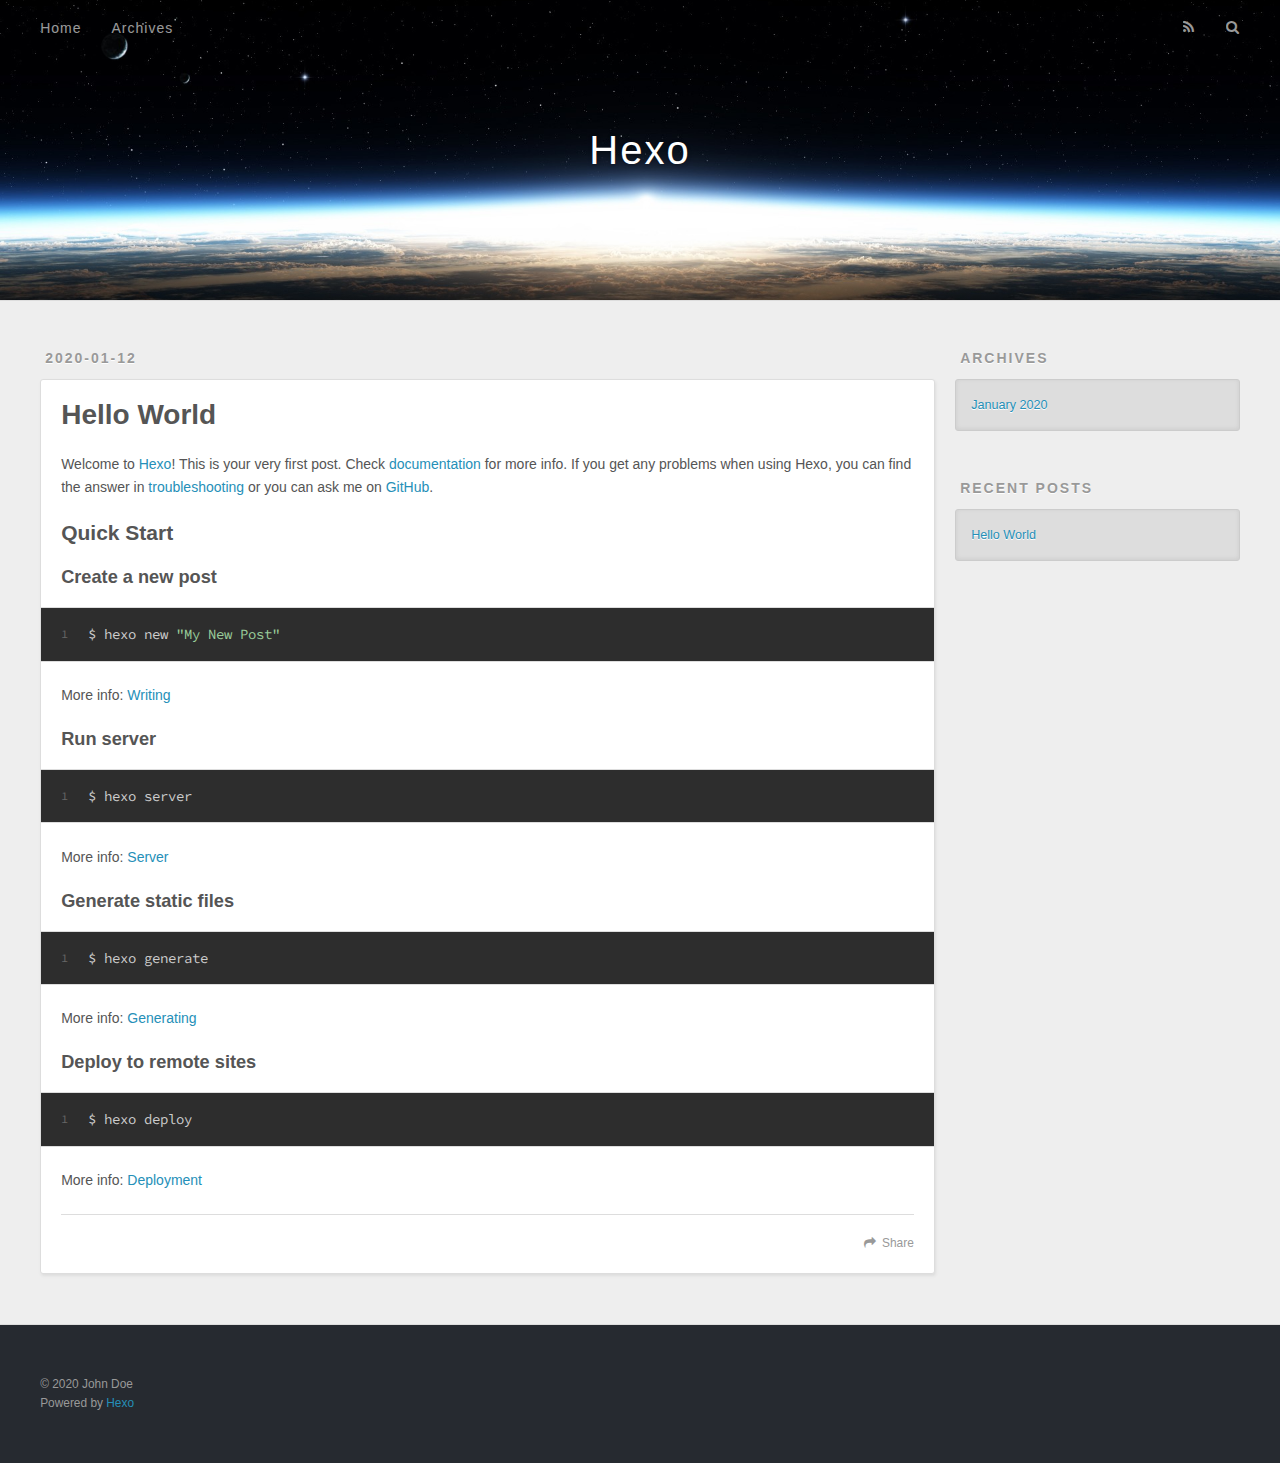
==== index.html @ 2eb1915a "Site updated: 2020-01-12 14:45:44" ====
<!DOCTYPE html>
<html>
<head>
  <meta charset="utf-8">
  

  
  <title>Hexo</title>
  <meta name="viewport" content="width=device-width, initial-scale=1, maximum-scale=1">
  <meta property="og:type" content="website">
<meta property="og:title" content="Hexo">
<meta property="og:url" content="http://yoursite.com/index.html">
<meta property="og:site_name" content="Hexo">
<meta property="og:locale" content="en_US">
<meta property="article:author" content="John Doe">
<meta name="twitter:card" content="summary">
  
    <link rel="alternate" href="/atom.xml" title="Hexo" type="application/atom+xml">
  
  
    <link rel="icon" href="/favicon.png">
  
  
    <link href="//fonts.googleapis.com/css?family=Source+Code+Pro" rel="stylesheet" type="text/css">
  
  
<link rel="stylesheet" href="/css/style.css">

<meta name="generator" content="Hexo 4.2.0"></head>

<body>
  <div id="container">
    <div id="wrap">
      <header id="header">
  <div id="banner"></div>
  <div id="header-outer" class="outer">
    <div id="header-title" class="inner">
      <h1 id="logo-wrap">
        <a href="/" id="logo">Hexo</a>
      </h1>
      
    </div>
    <div id="header-inner" class="inner">
      <nav id="main-nav">
        <a id="main-nav-toggle" class="nav-icon"></a>
        
          <a class="main-nav-link" href="/">Home</a>
        
          <a class="main-nav-link" href="/archives">Archives</a>
        
      </nav>
      <nav id="sub-nav">
        
          <a id="nav-rss-link" class="nav-icon" href="/atom.xml" title="RSS Feed"></a>
        
        <a id="nav-search-btn" class="nav-icon" title="Search"></a>
      </nav>
      <div id="search-form-wrap">
        <form action="//google.com/search" method="get" accept-charset="UTF-8" class="search-form"><input type="search" name="q" class="search-form-input" placeholder="Search"><button type="submit" class="search-form-submit">&#xF002;</button><input type="hidden" name="sitesearch" value="http://yoursite.com"></form>
      </div>
    </div>
  </div>
</header>
      <div class="outer">
        <section id="main">
  
    <article id="post-hello-world" class="article article-type-post" itemscope itemprop="blogPost">
  <div class="article-meta">
    <a href="/2020/01/12/hello-world/" class="article-date">
  <time datetime="2020-01-12T06:03:47.952Z" itemprop="datePublished">2020-01-12</time>
</a>
    
  </div>
  <div class="article-inner">
    
    
      <header class="article-header">
        
  
    <h1 itemprop="name">
      <a class="article-title" href="/2020/01/12/hello-world/">Hello World</a>
    </h1>
  

      </header>
    
    <div class="article-entry" itemprop="articleBody">
      
        <p>Welcome to <a href="https://hexo.io/" target="_blank" rel="noopener">Hexo</a>! This is your very first post. Check <a href="https://hexo.io/docs/" target="_blank" rel="noopener">documentation</a> for more info. If you get any problems when using Hexo, you can find the answer in <a href="https://hexo.io/docs/troubleshooting.html" target="_blank" rel="noopener">troubleshooting</a> or you can ask me on <a href="https://github.com/hexojs/hexo/issues" target="_blank" rel="noopener">GitHub</a>.</p>
<h2 id="Quick-Start"><a href="#Quick-Start" class="headerlink" title="Quick Start"></a>Quick Start</h2><h3 id="Create-a-new-post"><a href="#Create-a-new-post" class="headerlink" title="Create a new post"></a>Create a new post</h3><figure class="highlight bash"><table><tr><td class="gutter"><pre><span class="line">1</span><br></pre></td><td class="code"><pre><span class="line">$ hexo new <span class="string">"My New Post"</span></span><br></pre></td></tr></table></figure>

<p>More info: <a href="https://hexo.io/docs/writing.html" target="_blank" rel="noopener">Writing</a></p>
<h3 id="Run-server"><a href="#Run-server" class="headerlink" title="Run server"></a>Run server</h3><figure class="highlight bash"><table><tr><td class="gutter"><pre><span class="line">1</span><br></pre></td><td class="code"><pre><span class="line">$ hexo server</span><br></pre></td></tr></table></figure>

<p>More info: <a href="https://hexo.io/docs/server.html" target="_blank" rel="noopener">Server</a></p>
<h3 id="Generate-static-files"><a href="#Generate-static-files" class="headerlink" title="Generate static files"></a>Generate static files</h3><figure class="highlight bash"><table><tr><td class="gutter"><pre><span class="line">1</span><br></pre></td><td class="code"><pre><span class="line">$ hexo generate</span><br></pre></td></tr></table></figure>

<p>More info: <a href="https://hexo.io/docs/generating.html" target="_blank" rel="noopener">Generating</a></p>
<h3 id="Deploy-to-remote-sites"><a href="#Deploy-to-remote-sites" class="headerlink" title="Deploy to remote sites"></a>Deploy to remote sites</h3><figure class="highlight bash"><table><tr><td class="gutter"><pre><span class="line">1</span><br></pre></td><td class="code"><pre><span class="line">$ hexo deploy</span><br></pre></td></tr></table></figure>

<p>More info: <a href="https://hexo.io/docs/one-command-deployment.html" target="_blank" rel="noopener">Deployment</a></p>

      
    </div>
    <footer class="article-footer">
      <a data-url="http://yoursite.com/2020/01/12/hello-world/" data-id="ck5anizok0000pctzhdu60ggj" class="article-share-link">Share</a>
      
      
    </footer>
  </div>
  
</article>


  


</section>
        
          <aside id="sidebar">
  
    

  
    

  
    
  
    
  <div class="widget-wrap">
    <h3 class="widget-title">Archives</h3>
    <div class="widget">
      <ul class="archive-list"><li class="archive-list-item"><a class="archive-list-link" href="/archives/2020/01/">January 2020</a></li></ul>
    </div>
  </div>


  
    
  <div class="widget-wrap">
    <h3 class="widget-title">Recent Posts</h3>
    <div class="widget">
      <ul>
        
          <li>
            <a href="/2020/01/12/hello-world/">Hello World</a>
          </li>
        
      </ul>
    </div>
  </div>

  
</aside>
        
      </div>
      <footer id="footer">
  
  <div class="outer">
    <div id="footer-info" class="inner">
      &copy; 2020 John Doe<br>
      Powered by <a href="http://hexo.io/" target="_blank">Hexo</a>
    </div>
  </div>
</footer>
    </div>
    <nav id="mobile-nav">
  
    <a href="/" class="mobile-nav-link">Home</a>
  
    <a href="/archives" class="mobile-nav-link">Archives</a>
  
</nav>
    

<script src="//ajax.googleapis.com/ajax/libs/jquery/2.0.3/jquery.min.js"></script>


  
<link rel="stylesheet" href="/fancybox/jquery.fancybox.css">

  
<script src="/fancybox/jquery.fancybox.pack.js"></script>




<script src="/js/script.js"></script>




  </div>
</body>
</html>
---- css/style.css ----
body {
  width: 100%;
}
body:before,
body:after {
  content: "";
  display: table;
}
body:after {
  clear: both;
}
html,
body,
div,
span,
applet,
object,
iframe,
h1,
h2,
h3,
h4,
h5,
h6,
p,
blockquote,
pre,
a,
abbr,
acronym,
address,
big,
cite,
code,
del,
dfn,
em,
img,
ins,
kbd,
q,
s,
samp,
small,
strike,
strong,
sub,
sup,
tt,
var,
dl,
dt,
dd,
ol,
ul,
li,
fieldset,
form,
label,
legend,
table,
caption,
tbody,
tfoot,
thead,
tr,
th,
td {
  margin: 0;
  padding: 0;
  border: 0;
  outline: 0;
  font-weight: inherit;
  font-style: inherit;
  font-family: inherit;
  font-size: 100%;
  vertical-align: baseline;
}
body {
  line-height: 1;
  color: #000;
  background: #fff;
}
ol,
ul {
  list-style: none;
}
table {
  border-collapse: separate;
  border-spacing: 0;
  vertical-align: middle;
}
caption,
th,
td {
  text-align: left;
  font-weight: normal;
  vertical-align: middle;
}
a img {
  border: none;
}
input,
button {
  margin: 0;
  padding: 0;
}
input::-moz-focus-inner,
button::-moz-focus-inner {
  border: 0;
  padding: 0;
}
@font-face {
  font-family: FontAwesome;
  font-style: normal;
  font-weight: normal;
  src: url("fonts/fontawesome-webfont.eot?v=#4.0.3");
  src: url("fonts/fontawesome-webfont.eot?#iefix&v=#4.0.3") format("embedded-opentype"), url("fonts/fontawesome-webfont.woff?v=#4.0.3") format("woff"), url("fonts/fontawesome-webfont.ttf?v=#4.0.3") format("truetype"), url("fonts/fontawesome-webfont.svg#fontawesomeregular?v=#4.0.3") format("svg");
}
html,
body,
#container {
  height: 100%;
}
body {
  background: #eee;
  font: 14px -apple-system, BlinkMacSystemFont, "Segoe UI", "Roboto", "Oxygen", "Ubuntu", "Cantarell", "Fira Sans", "Droid Sans", "Helvetica Neue", sans-serif;
  -webkit-text-size-adjust: 100%;
}
.outer {
  max-width: 1220px;
  margin: 0 auto;
  padding: 0 20px;
}
.outer:before,
.outer:after {
  content: "";
  display: table;
}
.outer:after {
  clear: both;
}
.inner {
  display: inline;
  float: left;
  width: 98.33333333333333%;
  margin: 0 0.833333333333333%;
}
.left,
.alignleft {
  float: left;
}
.right,
.alignright {
  float: right;
}
.clear {
  clear: both;
}
#container {
  position: relative;
}
.mobile-nav-on {
  overflow: hidden;
}
#wrap {
  height: 100%;
  width: 100%;
  position: absolute;
  top: 0;
  left: 0;
  -webkit-transition: 0.2s ease-out;
  -moz-transition: 0.2s ease-out;
  -ms-transition: 0.2s ease-out;
  transition: 0.2s ease-out;
  z-index: 1;
  background: #eee;
}
.mobile-nav-on #wrap {
  left: 280px;
}
@media screen and (min-width: 768px) {
  #main {
    display: inline;
    float: left;
    width: 73.33333333333333%;
    margin: 0 0.833333333333333%;
  }
}
.article-date,
.article-category-link,
.archive-year,
.widget-title {
  text-decoration: none;
  text-transform: uppercase;
  letter-spacing: 2px;
  color: #999;
  margin-bottom: 1em;
  margin-left: 5px;
  line-height: 1em;
  text-shadow: 0 1px #fff;
  font-weight: bold;
}
.article-inner,
.archive-article-inner {
  background: #fff;
  -webkit-box-shadow: 1px 2px 3px #ddd;
  box-shadow: 1px 2px 3px #ddd;
  border: 1px solid #ddd;
  border-radius: 3px;
}
.article-entry h1,
.widget h1 {
  font-size: 2em;
}
.article-entry h2,
.widget h2 {
  font-size: 1.5em;
}
.article-entry h3,
.widget h3 {
  font-size: 1.3em;
}
.article-entry h4,
.widget h4 {
  font-size: 1.2em;
}
.article-entry h5,
.widget h5 {
  font-size: 1em;
}
.article-entry h6,
.widget h6 {
  font-size: 1em;
  color: #999;
}
.article-entry hr,
.widget hr {
  border: 1px dashed #ddd;
}
.article-entry strong,
.widget strong {
  font-weight: bold;
}
.article-entry em,
.widget em,
.article-entry cite,
.widget cite {
  font-style: italic;
}
.article-entry sup,
.widget sup,
.article-entry sub,
.widget sub {
  font-size: 0.75em;
  line-height: 0;
  position: relative;
  vertical-align: baseline;
}
.article-entry sup,
.widget sup {
  top: -0.5em;
}
.article-entry sub,
.widget sub {
  bottom: -0.2em;
}
.article-entry small,
.widget small {
  font-size: 0.85em;
}
.article-entry acronym,
.widget acronym,
.article-entry abbr,
.widget abbr {
  border-bottom: 1px dotted;
}
.article-entry ul,
.widget ul,
.article-entry ol,
.widget ol,
.article-entry dl,
.widget dl {
  margin: 0 20px;
  line-height: 1.6em;
}
.article-entry ul ul,
.widget ul ul,
.article-entry ol ul,
.widget ol ul,
.article-entry ul ol,
.widget ul ol,
.article-entry ol ol,
.widget ol ol {
  margin-top: 0;
  margin-bottom: 0;
}
.article-entry ul,
.widget ul {
  list-style: disc;
}
.article-entry ol,
.widget ol {
  list-style: decimal;
}
.article-entry dt,
.widget dt {
  font-weight: bold;
}
#header {
  height: 300px;
  position: relative;
  border-bottom: 1px solid #ddd;
}
#header:before,
#header:after {
  content: "";
  position: absolute;
  left: 0;
  right: 0;
  height: 40px;
}
#header:before {
  top: 0;
  background: -webkit-linear-gradient(rgba(0,0,0,0.2), transparent);
  background: -moz-linear-gradient(rgba(0,0,0,0.2), transparent);
  background: -ms-linear-gradient(rgba(0,0,0,0.2), transparent);
  background: linear-gradient(rgba(0,0,0,0.2), transparent);
}
#header:after {
  bottom: 0;
  background: -webkit-linear-gradient(transparent, rgba(0,0,0,0.2));
  background: -moz-linear-gradient(transparent, rgba(0,0,0,0.2));
  background: -ms-linear-gradient(transparent, rgba(0,0,0,0.2));
  background: linear-gradient(transparent, rgba(0,0,0,0.2));
}
#header-outer {
  height: 100%;
  position: relative;
}
#header-inner {
  position: relative;
  overflow: hidden;
}
#banner {
  position: absolute;
  top: 0;
  left: 0;
  width: 100%;
  height: 100%;
  background: url("images/banner.jpg") center #000;
  -webkit-background-size: cover;
  -moz-background-size: cover;
  background-size: cover;
  z-index: -1;
}
#header-title {
  text-align: center;
  height: 40px;
  position: absolute;
  top: 50%;
  left: 0;
  margin-top: -20px;
}
#logo,
#subtitle {
  text-decoration: none;
  color: #fff;
  font-weight: 300;
  text-shadow: 0 1px 4px rgba(0,0,0,0.3);
}
#logo {
  font-size: 40px;
  line-height: 40px;
  letter-spacing: 2px;
}
#subtitle {
  font-size: 16px;
  line-height: 16px;
  letter-spacing: 1px;
}
#subtitle-wrap {
  margin-top: 16px;
}
#main-nav {
  float: left;
  margin-left: -15px;
}
.nav-icon,
.main-nav-link {
  float: left;
  color: #fff;
  opacity: 0.6;
  text-decoration: none;
  text-shadow: 0 1px rgba(0,0,0,0.2);
  -webkit-transition: opacity 0.2s;
  -moz-transition: opacity 0.2s;
  -ms-transition: opacity 0.2s;
  transition: opacity 0.2s;
  display: block;
  padding: 20px 15px;
}
.nav-icon:hover,
.main-nav-link:hover {
  opacity: 1;
}
.nav-icon {
  font-family: FontAwesome;
  text-align: center;
  font-size: 14px;
  width: 14px;
  height: 14px;
  padding: 20px 15px;
  position: relative;
  cursor: pointer;
}
.main-nav-link {
  font-weight: 300;
  letter-spacing: 1px;
}
@media screen and (max-width: 479px) {
  .main-nav-link {
    display: none;
  }
}
#main-nav-toggle {
  display: none;
}
#main-nav-toggle:before {
  content: "\f0c9";
}
@media screen and (max-width: 479px) {
  #main-nav-toggle {
    display: block;
  }
}
#sub-nav {
  float: right;
  margin-right: -15px;
}
#nav-rss-link:before {
  content: "\f09e";
}
#nav-search-btn:before {
  content: "\f002";
}
#search-form-wrap {
  position: absolute;
  top: 15px;
  width: 150px;
  height: 30px;
  right: -150px;
  opacity: 0;
  -webkit-transition: 0.2s ease-out;
  -moz-transition: 0.2s ease-out;
  -ms-transition: 0.2s ease-out;
  transition: 0.2s ease-out;
}
#search-form-wrap.on {
  opacity: 1;
  right: 0;
}
@media screen and (max-width: 479px) {
  #search-form-wrap {
    width: 100%;
    right: -100%;
  }
}
.search-form {
  position: absolute;
  top: 0;
  left: 0;
  right: 0;
  background: #fff;
  padding: 5px 15px;
  border-radius: 15px;
  -webkit-box-shadow: 0 0 10px rgba(0,0,0,0.3);
  box-shadow: 0 0 10px rgba(0,0,0,0.3);
}
.search-form-input {
  border: none;
  background: none;
  color: #555;
  width: 100%;
  font: 13px -apple-system, BlinkMacSystemFont, "Segoe UI", "Roboto", "Oxygen", "Ubuntu", "Cantarell", "Fira Sans", "Droid Sans", "Helvetica Neue", sans-serif;
  outline: none;
}
.search-form-input::-webkit-search-results-decoration,
.search-form-input::-webkit-search-cancel-button {
  -webkit-appearance: none;
}
.search-form-submit {
  position: absolute;
  top: 50%;
  right: 10px;
  margin-top: -7px;
  font: 13px FontAwesome;
  border: none;
  background: none;
  color: #bbb;
  cursor: pointer;
}
.search-form-submit:hover,
.search-form-submit:focus {
  color: #777;
}
.article {
  margin: 50px 0;
}
.article-inner {
  overflow: hidden;
}
.article-meta:before,
.article-meta:after {
  content: "";
  display: table;
}
.article-meta:after {
  clear: both;
}
.article-date {
  float: left;
}
.article-category {
  float: left;
  line-height: 1em;
  color: #ccc;
  text-shadow: 0 1px #fff;
  margin-left: 8px;
}
.article-category:before {
  content: "\2022";
}
.article-category-link {
  margin: 0 12px 1em;
}
.article-header {
  padding: 20px 20px 0;
}
.article-title {
  text-decoration: none;
  font-size: 2em;
  font-weight: bold;
  color: #555;
  line-height: 1.1em;
  -webkit-transition: color 0.2s;
  -moz-transition: color 0.2s;
  -ms-transition: color 0.2s;
  transition: color 0.2s;
}
a.article-title:hover {
  color: #258fb8;
}
.article-entry {
  color: #555;
  padding: 0 20px;
}
.article-entry:before,
.article-entry:after {
  content: "";
  display: table;
}
.article-entry:after {
  clear: both;
}
.article-entry p,
.article-entry table {
  line-height: 1.6em;
  margin: 1.6em 0;
}
.article-entry h1,
.article-entry h2,
.article-entry h3,
.article-entry h4,
.article-entry h5,
.article-entry h6 {
  font-weight: bold;
}
.article-entry h1,
.article-entry h2,
.article-entry h3,
.article-entry h4,
.article-entry h5,
.article-entry h6 {
  line-height: 1.1em;
  margin: 1.1em 0;
}
.article-entry a {
  color: #258fb8;
  text-decoration: none;
}
.article-entry a:hover {
  text-decoration: underline;
}
.article-entry ul,
.article-entry ol,
.article-entry dl {
  margin-top: 1.6em;
  margin-bottom: 1.6em;
}
.article-entry img,
.article-entry video {
  max-width: 100%;
  height: auto;
  display: block;
  margin: auto;
}
.article-entry iframe {
  border: none;
}
.article-entry table {
  width: 100%;
  border-collapse: collapse;
  border-spacing: 0;
}
.article-entry th {
  font-weight: bold;
  border-bottom: 3px solid #ddd;
  padding-bottom: 0.5em;
}
.article-entry td {
  border-bottom: 1px solid #ddd;
  padding: 10px 0;
}
.article-entry blockquote {
  font-family: Georgia, "Times New Roman", serif;
  font-size: 1.4em;
  margin: 1.6em 20px;
  text-align: center;
}
.article-entry blockquote footer {
  font-size: 14px;
  margin: 1.6em 0;
  font-family: -apple-system, BlinkMacSystemFont, "Segoe UI", "Roboto", "Oxygen", "Ubuntu", "Cantarell", "Fira Sans", "Droid Sans", "Helvetica Neue", sans-serif;
}
.article-entry blockquote footer cite:before {
  content: "—";
  padding: 0 0.5em;
}
.article-entry .pullquote {
  text-align: left;
  width: 45%;
  margin: 0;
}
.article-entry .pullquote.left {
  margin-left: 0.5em;
  margin-right: 1em;
}
.article-entry .pullquote.right {
  margin-right: 0.5em;
  margin-left: 1em;
}
.article-entry .caption {
  color: #999;
  display: block;
  font-size: 0.9em;
  margin-top: 0.5em;
  position: relative;
  text-align: center;
}
.article-entry .video-container {
  position: relative;
  padding-top: 56.25%;
  height: 0;
  overflow: hidden;
}
.article-entry .video-container iframe,
.article-entry .video-container object,
.article-entry .video-container embed {
  position: absolute;
  top: 0;
  left: 0;
  width: 100%;
  height: 100%;
  margin-top: 0;
}
.article-more-link a {
  display: inline-block;
  line-height: 1em;
  padding: 6px 15px;
  border-radius: 15px;
  background: #eee;
  color: #999;
  text-shadow: 0 1px #fff;
  text-decoration: none;
}
.article-more-link a:hover {
  background: #258fb8;
  color: #fff;
  text-decoration: none;
  text-shadow: 0 1px #1e7293;
}
.article-footer {
  font-size: 0.85em;
  line-height: 1.6em;
  border-top: 1px solid #ddd;
  padding-top: 1.6em;
  margin: 0 20px 20px;
}
.article-footer:before,
.article-footer:after {
  content: "";
  display: table;
}
.article-footer:after {
  clear: both;
}
.article-footer a {
  color: #999;
  text-decoration: none;
}
.article-footer a:hover {
  color: #555;
}
.article-tag-list-item {
  float: left;
  margin-right: 10px;
}
.article-tag-list-link:before {
  content: "#";
}
.article-comment-link {
  float: right;
}
.article-comment-link:before {
  content: "\f075";
  font-family: FontAwesome;
  padding-right: 8px;
}
.article-share-link {
  cursor: pointer;
  float: right;
  margin-left: 20px;
}
.article-share-link:before {
  content: "\f064";
  font-family: FontAwesome;
  padding-right: 6px;
}
#article-nav {
  position: relative;
}
#article-nav:before,
#article-nav:after {
  content: "";
  display: table;
}
#article-nav:after {
  clear: both;
}
@media screen and (min-width: 768px) {
  #article-nav {
    margin: 50px 0;
  }
  #article-nav:before {
    width: 8px;
    height: 8px;
    position: absolute;
    top: 50%;
    left: 50%;
    margin-top: -4px;
    margin-left: -4px;
    content: "";
    border-radius: 50%;
    background: #ddd;
    -webkit-box-shadow: 0 1px 2px #fff;
    box-shadow: 0 1px 2px #fff;
  }
}
.article-nav-link-wrap {
  text-decoration: none;
  text-shadow: 0 1px #fff;
  color: #999;
  -webkit-box-sizing: border-box;
  -moz-box-sizing: border-box;
  box-sizing: border-box;
  margin-top: 50px;
  text-align: center;
  display: block;
}
.article-nav-link-wrap:hover {
  color: #555;
}
@media screen and (min-width: 768px) {
  .article-nav-link-wrap {
    width: 50%;
    margin-top: 0;
  }
}
@media screen and (min-width: 768px) {
  #article-nav-newer {
    float: left;
    text-align: right;
    padding-right: 20px;
  }
}
@media screen and (min-width: 768px) {
  #article-nav-older {
    float: right;
    text-align: left;
    padding-left: 20px;
  }
}
.article-nav-caption {
  text-transform: uppercase;
  letter-spacing: 2px;
  color: #ddd;
  line-height: 1em;
  font-weight: bold;
}
#article-nav-newer .article-nav-caption {
  margin-right: -2px;
}
.article-nav-title {
  font-size: 0.85em;
  line-height: 1.6em;
  margin-top: 0.5em;
}
.article-share-box {
  position: absolute;
  display: none;
  background: #fff;
  -webkit-box-shadow: 1px 2px 10px rgba(0,0,0,0.2);
  box-shadow: 1px 2px 10px rgba(0,0,0,0.2);
  border-radius: 3px;
  margin-left: -145px;
  overflow: hidden;
  z-index: 1;
}
.article-share-box.on {
  display: block;
}
.article-share-input {
  width: 100%;
  background: none;
  -webkit-box-sizing: border-box;
  -moz-box-sizing: border-box;
  box-sizing: border-box;
  font: 14px -apple-system, BlinkMacSystemFont, "Segoe UI", "Roboto", "Oxygen", "Ubuntu", "Cantarell", "Fira Sans", "Droid Sans", "Helvetica Neue", sans-serif;
  padding: 0 15px;
  color: #555;
  outline: none;
  border: 1px solid #ddd;
  border-radius: 3px 3px 0 0;
  height: 36px;
  line-height: 36px;
}
.article-share-links {
  background: #eee;
}
.article-share-links:before,
.article-share-links:after {
  content: "";
  display: table;
}
.article-share-links:after {
  clear: both;
}
.article-share-twitter,
.article-share-facebook,
.article-share-pinterest,
.article-share-google {
  width: 50px;
  height: 36px;
  display: block;
  float: left;
  position: relative;
  color: #999;
  text-shadow: 0 1px #fff;
}
.article-share-twitter:before,
.article-share-facebook:before,
.article-share-pinterest:before,
.article-share-google:before {
  font-size: 20px;
  font-family: FontAwesome;
  width: 20px;
  height: 20px;
  position: absolute;
  top: 50%;
  left: 50%;
  margin-top: -10px;
  margin-left: -10px;
  text-align: center;
}
.article-share-twitter:hover,
.article-share-facebook:hover,
.article-share-pinterest:hover,
.article-share-google:hover {
  color: #fff;
}
.article-share-twitter:before {
  content: "\f099";
}
.article-share-twitter:hover {
  background: #00aced;
  text-shadow: 0 1px #008abe;
}
.article-share-facebook:before {
  content: "\f09a";
}
.article-share-facebook:hover {
  background: #3b5998;
  text-shadow: 0 1px #2f477a;
}
.article-share-pinterest:before {
  content: "\f0d2";
}
.article-share-pinterest:hover {
  background: #cb2027;
  text-shadow: 0 1px #a21a1f;
}
.article-share-google:before {
  content: "\f0d5";
}
.article-share-google:hover {
  background: #dd4b39;
  text-shadow: 0 1px #be3221;
}
.article-gallery {
  background: #000;
  position: relative;
}
.article-gallery-photos {
  position: relative;
  overflow: hidden;
}
.article-gallery-img {
  display: none;
  max-width: 100%;
}
.article-gallery-img:first-child {
  display: block;
}
.article-gallery-img.loaded {
  position: absolute;
  display: block;
}
.article-gallery-img img {
  display: block;
  max-width: 100%;
  margin: 0 auto;
}
#comments {
  background: #fff;
  -webkit-box-shadow: 1px 2px 3px #ddd;
  box-shadow: 1px 2px 3px #ddd;
  padding: 20px;
  border: 1px solid #ddd;
  border-radius: 3px;
  margin: 50px 0;
}
#comments a {
  color: #258fb8;
}
.archives-wrap {
  margin: 50px 0;
}
.archives:before,
.archives:after {
  content: "";
  display: table;
}
.archives:after {
  clear: both;
}
.archive-year-wrap {
  margin-bottom: 1em;
}
.archives {
  -webkit-column-gap: 10px;
  -moz-column-gap: 10px;
  column-gap: 10px;
}
@media screen and (min-width: 480px) and (max-width: 767px) {
  .archives {
    -webkit-column-count: 2;
    -moz-column-count: 2;
    column-count: 2;
  }
}
@media screen and (min-width: 768px) {
  .archives {
    -webkit-column-count: 3;
    -moz-column-count: 3;
    column-count: 3;
  }
}
.archive-article {
  -webkit-column-break-inside: avoid;
  page-break-inside: avoid;
  overflow: hidden;
  break-inside: avoid-column;
}
.archive-article-inner {
  padding: 10px;
  margin-bottom: 15px;
}
.archive-article-title {
  text-decoration: none;
  font-weight: bold;
  color: #555;
  -webkit-transition: color 0.2s;
  -moz-transition: color 0.2s;
  -ms-transition: color 0.2s;
  transition: color 0.2s;
  line-height: 1.6em;
}
.archive-article-title:hover {
  color: #258fb8;
}
.archive-article-footer {
  margin-top: 1em;
}
.archive-article-date {
  color: #999;
  text-decoration: none;
  font-size: 0.85em;
  line-height: 1em;
  margin-bottom: 0.5em;
  display: block;
}
#page-nav {
  margin: 50px auto;
  background: #fff;
  -webkit-box-shadow: 1px 2px 3px #ddd;
  box-shadow: 1px 2px 3px #ddd;
  border: 1px solid #ddd;
  border-radius: 3px;
  text-align: center;
  color: #999;
  overflow: hidden;
}
#page-nav:before,
#page-nav:after {
  content: "";
  display: table;
}
#page-nav:after {
  clear: both;
}
#page-nav a,
#page-nav span {
  padding: 10px 20px;
  line-height: 1;
  height: 2ex;
}
#page-nav a {
  color: #999;
  text-decoration: none;
}
#page-nav a:hover {
  background: #999;
  color: #fff;
}
#page-nav .prev {
  float: left;
}
#page-nav .next {
  float: right;
}
#page-nav .page-number {
  display: inline-block;
}
@media screen and (max-width: 479px) {
  #page-nav .page-number {
    display: none;
  }
}
#page-nav .current {
  color: #555;
  font-weight: bold;
}
#page-nav .space {
  color: #ddd;
}
#footer {
  background: #262a30;
  padding: 50px 0;
  border-top: 1px solid #ddd;
  color: #999;
}
#footer a {
  color: #258fb8;
  text-decoration: none;
}
#footer a:hover {
  text-decoration: underline;
}
#footer-info {
  line-height: 1.6em;
  font-size: 0.85em;
}
.article-entry pre,
.article-entry .highlight {
  background: #2d2d2d;
  margin: 0 -20px;
  padding: 15px 20px;
  border-style: solid;
  border-color: #ddd;
  border-width: 1px 0;
  overflow: auto;
  color: #ccc;
  line-height: 22.400000000000002px;
}
.article-entry .highlight .gutter pre,
.article-entry .gist .gist-file .gist-data .line-numbers {
  color: #666;
  font-size: 0.85em;
}
.article-entry pre,
.article-entry code {
  font-family: "Source Code Pro", Consolas, Monaco, Menlo, Consolas, monospace;
}
.article-entry code {
  background: #eee;
  text-shadow: 0 1px #fff;
  padding: 0 0.3em;
}
.article-entry pre code {
  background: none;
  text-shadow: none;
  padding: 0;
}
.article-entry .highlight pre {
  border: none;
  margin: 0;
  padding: 0;
}
.article-entry .highlight table {
  margin: 0;
  width: auto;
}
.article-entry .highlight td {
  border: none;
  padding: 0;
}
.article-entry .highlight figcaption {
  font-size: 0.85em;
  color: #999;
  line-height: 1em;
  margin-bottom: 1em;
}
.article-entry .highlight figcaption:before,
.article-entry .highlight figcaption:after {
  content: "";
  display: table;
}
.article-entry .highlight figcaption:after {
  clear: both;
}
.article-entry .highlight figcaption a {
  float: right;
}
.article-entry .highlight .gutter pre {
  text-align: right;
  padding-right: 20px;
}
.article-entry .highlight .line {
  height: 22.400000000000002px;
}
.article-entry .highlight .line.marked {
  background: #515151;
}
.article-entry .gist {
  margin: 0 -20px;
  border-style: solid;
  border-color: #ddd;
  border-width: 1px 0;
  background: #2d2d2d;
  padding: 15px 20px 15px 0;
}
.article-entry .gist .gist-file {
  border: none;
  font-family: "Source Code Pro", Consolas, Monaco, Menlo, Consolas, monospace;
  margin: 0;
}
.article-entry .gist .gist-file .gist-data {
  background: none;
  border: none;
}
.article-entry .gist .gist-file .gist-data .line-numbers {
  background: none;
  border: none;
  padding: 0 20px 0 0;
}
.article-entry .gist .gist-file .gist-data .line-data {
  padding: 0 !important;
}
.article-entry .gist .gist-file .highlight {
  margin: 0;
  padding: 0;
  border: none;
}
.article-entry .gist .gist-file .gist-meta {
  background: #2d2d2d;
  color: #999;
  font: 0.85em -apple-system, BlinkMacSystemFont, "Segoe UI", "Roboto", "Oxygen", "Ubuntu", "Cantarell", "Fira Sans", "Droid Sans", "Helvetica Neue", sans-serif;
  text-shadow: 0 0;
  padding: 0;
  margin-top: 1em;
  margin-left: 20px;
}
.article-entry .gist .gist-file .gist-meta a {
  color: #258fb8;
  font-weight: normal;
}
.article-entry .gist .gist-file .gist-meta a:hover {
  text-decoration: underline;
}
pre .comment,
pre .title {
  color: #999;
}
pre .variable,
pre .attribute,
pre .tag,
pre .regexp,
pre .ruby .constant,
pre .xml .tag .title,
pre .xml .pi,
pre .xml .doctype,
pre .html .doctype,
pre .css .id,
pre .css .class,
pre .css .pseudo {
  color: #f2777a;
}
pre .number,
pre .preprocessor,
pre .built_in,
pre .literal,
pre .params,
pre .constant {
  color: #f99157;
}
pre .class,
pre .ruby .class .title,
pre .css .rules .attribute {
  color: #9c9;
}
pre .string,
pre .value,
pre .inheritance,
pre .header,
pre .ruby .symbol,
pre .xml .cdata {
  color: #9c9;
}
pre .css .hexcolor {
  color: #6cc;
}
pre .function,
pre .python .decorator,
pre .python .title,
pre .ruby .function .title,
pre .ruby .title .keyword,
pre .perl .sub,
pre .javascript .title,
pre .coffeescript .title {
  color: #69c;
}
pre .keyword,
pre .javascript .function {
  color: #c9c;
}
@media screen and (max-width: 479px) {
  #mobile-nav {
    position: absolute;
    top: 0;
    left: 0;
    width: 280px;
    height: 100%;
    background: #191919;
    border-right: 1px solid #fff;
  }
}
@media screen and (max-width: 479px) {
  .mobile-nav-link {
    display: block;
    color: #999;
    text-decoration: none;
    padding: 15px 20px;
    font-weight: bold;
  }
  .mobile-nav-link:hover {
    color: #fff;
  }
}
@media screen and (min-width: 768px) {
  #sidebar {
    display: inline;
    float: left;
    width: 23.333333333333332%;
    margin: 0 0.833333333333333%;
  }
}
.widget-wrap {
  margin: 50px 0;
}
.widget {
  color: #777;
  text-shadow: 0 1px #fff;
  background: #ddd;
  -webkit-box-shadow: 0 -1px 4px #ccc inset;
  box-shadow: 0 -1px 4px #ccc inset;
  border: 1px solid #ccc;
  padding: 15px;
  border-radius: 3px;
}
.widget a {
  color: #258fb8;
  text-decoration: none;
}
.widget a:hover {
  text-decoration: underline;
}
.widget ul ul,
.widget ol ul,
.widget dl ul,
.widget ul ol,
.widget ol ol,
.widget dl ol,
.widget ul dl,
.widget ol dl,
.widget dl dl {
  margin-left: 15px;
  list-style: disc;
}
.widget {
  line-height: 1.6em;
  word-wrap: break-word;
  font-size: 0.9em;
}
.widget ul,
.widget ol {
  list-style: none;
  margin: 0;
}
.widget ul ul,
.widget ol ul,
.widget ul ol,
.widget ol ol {
  margin: 0 20px;
}
.widget ul ul,
.widget ol ul {
  list-style: disc;
}
.widget ul ol,
.widget ol ol {
  list-style: decimal;
}
.category-list-count,
.tag-list-count,
.archive-list-count {
  padding-left: 5px;
  color: #999;
  font-size: 0.85em;
}
.category-list-count:before,
.tag-list-count:before,
.archive-list-count:before {
  content: "(";
}
.category-list-count:after,
.tag-list-count:after,
.archive-list-count:after {
  content: ")";
}
.tagcloud a {
  margin-right: 5px;
  display: inline-block;
}
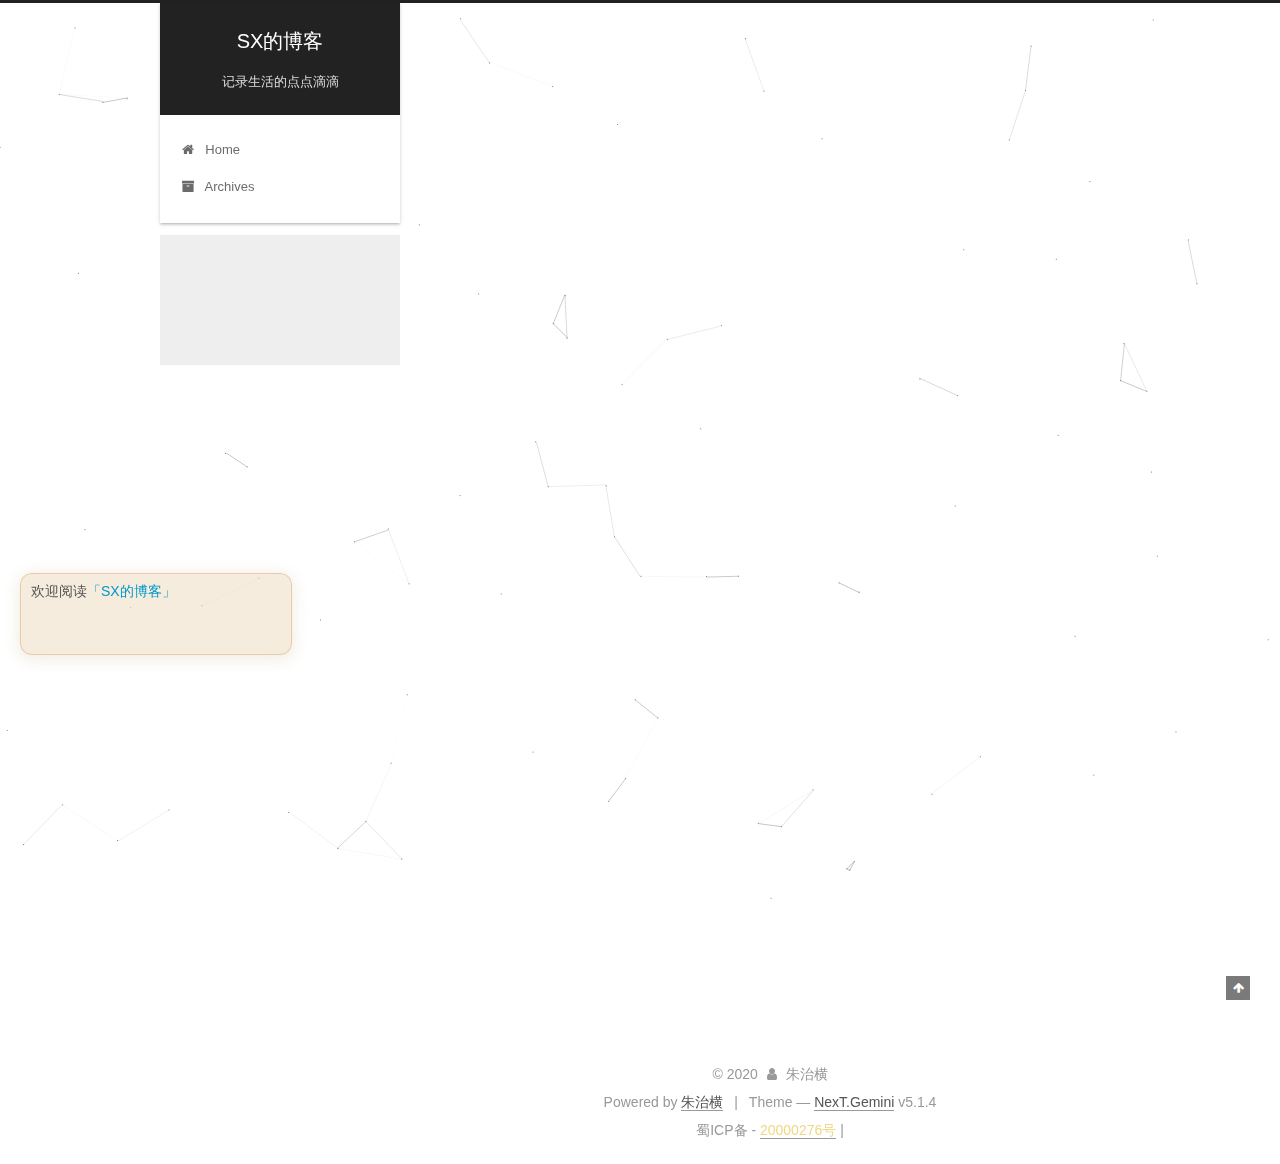
==== commit c99bf053: "Site updated: 2020-01-13 18:36:48" ====
--- a/index.html
+++ b/index.html
@@ -1,196 +1,640 @@
 <!DOCTYPE html>
-<html>
+
+
+
+  
+
+
+<html class="theme-next gemini use-motion" lang="en">
 <head>
-  <meta charset="utf-8">
-  
-
-  
-  <title>Hexo</title>
-  <meta name="viewport" content="width=device-width, initial-scale=1, maximum-scale=1">
-  <meta property="og:type" content="website">
-<meta property="og:title" content="Hexo">
-<meta property="og:url" content="http://yoursite.com/index.html">
-<meta property="og:site_name" content="Hexo">
+  <meta charset="UTF-8"/>
+<meta http-equiv="X-UA-Compatible" content="IE=edge" />
+<meta name="viewport" content="width=device-width, initial-scale=1, maximum-scale=1"/>
+<meta name="theme-color" content="#222">
+
+
+
+
+
+
+
+
+
+<meta http-equiv="Cache-Control" content="no-transform" />
+<meta http-equiv="Cache-Control" content="no-siteapp" />
+
+
+
+
+
+
+
+
+
+
+
+
+
+
+
+
+  
+  
+  <link href="/lib/fancybox/source/jquery.fancybox.css?v=2.1.5" rel="stylesheet" type="text/css" />
+
+
+
+
+
+
+
+<link href="/lib/font-awesome/css/font-awesome.min.css?v=4.6.2" rel="stylesheet" type="text/css" />
+
+<link href="/css/main.css?v=5.1.4" rel="stylesheet" type="text/css" />
+
+
+  <link rel="apple-touch-icon" sizes="180x180" href="/images/apple-touch-icon-next.png?v=5.1.4">
+
+
+  <link rel="icon" type="image/png" sizes="32x32" href="/images/favicon-32x32-next.png?v=5.1.4">
+
+
+  <link rel="icon" type="image/png" sizes="16x16" href="/images/favicon-16x16-next.png?v=5.1.4">
+
+
+  <link rel="mask-icon" href="/images/logo.svg?v=5.1.4" color="#222">
+
+
+
+
+
+  <meta name="keywords" content="Hexo, NexT" />
+
+
+
+
+
+
+
+
+
+
+<meta property="og:type" content="website">
+<meta property="og:title" content="SX的博客">
+<meta property="og:url" content="http://sxkirito.com/index.html">
+<meta property="og:site_name" content="SX的博客">
 <meta property="og:locale" content="en_US">
-<meta property="article:author" content="John Doe">
+<meta property="article:author" content="朱治横">
 <meta name="twitter:card" content="summary">
-  
-    <link rel="alternate" href="/atom.xml" title="Hexo" type="application/atom+xml">
-  
-  
-    <link rel="icon" href="/favicon.png">
-  
-  
-    <link href="//fonts.googleapis.com/css?family=Source+Code+Pro" rel="stylesheet" type="text/css">
-  
-  
-<link rel="stylesheet" href="/css/style.css">
-
+
+
+
+<script type="text/javascript" id="hexo.configurations">
+  var NexT = window.NexT || {};
+  var CONFIG = {
+    root: '/',
+    scheme: 'Gemini',
+    version: '5.1.4',
+    sidebar: {"position":"left","display":"post","offset":12,"b2t":false,"scrollpercent":false,"onmobile":false},
+    fancybox: true,
+    tabs: true,
+    motion: {"enable":true,"async":false,"transition":{"post_block":"fadeIn","post_header":"slideDownIn","post_body":"slideDownIn","coll_header":"slideLeftIn","sidebar":"slideUpIn"}},
+    duoshuo: {
+      userId: '0',
+      author: 'Author'
+    },
+    algolia: {
+      applicationID: '',
+      apiKey: '',
+      indexName: '',
+      hits: {"per_page":10},
+      labels: {"input_placeholder":"Search for Posts","hits_empty":"We didn't find any results for the search: ${query}","hits_stats":"${hits} results found in ${time} ms"}
+    }
+  };
+</script>
+
+
+
+  <link rel="canonical" href="http://sxkirito.com/"/>
+
+
+
+
+
+  <title>SX的博客</title>
+  
+
+
+
+
+
+
+
+
+  <script src="/live2d-widget/autoload.js"></script>
 <meta name="generator" content="Hexo 4.2.0"></head>
 
-<body>
-  <div id="container">
-    <div id="wrap">
-      <header id="header">
-  <div id="banner"></div>
-  <div id="header-outer" class="outer">
-    <div id="header-title" class="inner">
-      <h1 id="logo-wrap">
-        <a href="/" id="logo">Hexo</a>
-      </h1>
-      
+<body itemscope itemtype="http://schema.org/WebPage" lang="en">
+
+  
+  
+    
+  
+
+  <div class="container sidebar-position-left 
+  page-home">
+    <div class="headband"></div>
+
+    <header id="header" class="header" itemscope itemtype="http://schema.org/WPHeader">
+      <div class="header-inner"><div class="site-brand-wrapper">
+  <div class="site-meta ">
+    
+
+    <div class="custom-logo-site-title">
+      <a href="/"  class="brand" rel="start">
+        <span class="logo-line-before"><i></i></span>
+        <span class="site-title">SX的博客</span>
+        <span class="logo-line-after"><i></i></span>
+      </a>
     </div>
-    <div id="header-inner" class="inner">
-      <nav id="main-nav">
-        <a id="main-nav-toggle" class="nav-icon"></a>
-        
-          <a class="main-nav-link" href="/">Home</a>
-        
-          <a class="main-nav-link" href="/archives">Archives</a>
-        
-      </nav>
-      <nav id="sub-nav">
-        
-          <a id="nav-rss-link" class="nav-icon" href="/atom.xml" title="RSS Feed"></a>
-        
-        <a id="nav-search-btn" class="nav-icon" title="Search"></a>
-      </nav>
-      <div id="search-form-wrap">
-        <form action="//google.com/search" method="get" accept-charset="UTF-8" class="search-form"><input type="search" name="q" class="search-form-input" placeholder="Search"><button type="submit" class="search-form-submit">&#xF002;</button><input type="hidden" name="sitesearch" value="http://yoursite.com"></form>
-      </div>
+      
+        <p class="site-subtitle">记录生活的点点滴滴</p>
+      
+  </div>
+
+  <div class="site-nav-toggle">
+    <button>
+      <span class="btn-bar"></span>
+      <span class="btn-bar"></span>
+      <span class="btn-bar"></span>
+    </button>
+  </div>
+</div>
+
+<nav class="site-nav">
+  
+
+  
+    <ul id="menu" class="menu">
+      
+        
+        <li class="menu-item menu-item-home">
+          <a href="/%20" rel="section">
+            
+              <i class="menu-item-icon fa fa-fw fa-home"></i> <br />
+            
+            Home
+          </a>
+        </li>
+      
+        
+        <li class="menu-item menu-item-archives">
+          <a href="/archives/%20" rel="section">
+            
+              <i class="menu-item-icon fa fa-fw fa-archive"></i> <br />
+            
+            Archives
+          </a>
+        </li>
+      
+
+      
+    </ul>
+  
+
+  
+</nav>
+
+
+
+ </div>
+    </header>
+
+    <main id="main" class="main">
+      <div class="main-inner">
+        <div class="content-wrap">
+          <div id="content" class="content">
+            
+  <section id="posts" class="posts-expand">
+    
+      
+
+  
+
+  
+  
+  
+
+  <article class="post post-type-normal" itemscope itemtype="http://schema.org/Article">
+  
+  
+  
+  <div class="post-block">
+    <link itemprop="mainEntityOfPage" href="http://sxkirito.com/2020/01/12/hello-world/">
+
+    <span hidden itemprop="author" itemscope itemtype="http://schema.org/Person">
+      <meta itemprop="name" content="朱治横">
+      <meta itemprop="description" content="">
+      <meta itemprop="image" content="/images/avatar.gif">
+    </span>
+
+    <span hidden itemprop="publisher" itemscope itemtype="http://schema.org/Organization">
+      <meta itemprop="name" content="SX的博客">
+    </span>
+
+    
+      <header class="post-header">
+
+        
+        
+          <h1 class="post-title" itemprop="name headline">
+                
+                <a class="post-title-link" href="/2020/01/12/hello-world/" itemprop="url">Hello World</a></h1>
+        
+
+        <div class="post-meta">
+          <span class="post-time">
+            
+              <span class="post-meta-item-icon">
+                <i class="fa fa-calendar-o"></i>
+              </span>
+              
+                <span class="post-meta-item-text">Posted on</span>
+              
+              <time title="Post created" itemprop="dateCreated datePublished" datetime="2020-01-12T14:03:47+08:00">
+                2020-01-12
+              </time>
+            
+
+            
+
+            
+          </span>
+
+          
+
+          
+            
+          
+
+          
+          
+
+          
+
+          
+
+          
+
+        </div>
+      </header>
+    
+
+    
+    
+    
+    <div class="post-body" itemprop="articleBody">
+
+      
+      
+
+      
+        
+          
+            <p>Welcome to <a href="https://hexo.io/" target="_blank" rel="noopener">Hexo</a>! This is your very first post. Check <a href="https://hexo.io/docs/" target="_blank" rel="noopener">documentation</a> for more info. If you get any problems when using Hexo, you can find the answer in <a href="https://hexo.io/docs/troubleshooting.html" target="_blank" rel="noopener">troubleshooting</a> or you can ask me on <a href="https://github.com/hexojs/hexo/issues" target="_blank" rel="noopener">GitHub</a>.</p>
+<h2 id="Quick-Start"><a href="#Quick-Start" class="headerlink" title="Quick Start"></a>Quick Start</h2><h3 id="Create-a-new-post"><a href="#Create-a-new-post" class="headerlink" title="Create a new post"></a>Create a new post</h3><figure class="highlight bash"><table><tr><td class="gutter"><pre><span class="line">1</span><br></pre></td><td class="code"><pre><span class="line">$ hexo new <span class="string">"My New Post"</span></span><br></pre></td></tr></table></figure>
+
+<p>More info: <a href="https://hexo.io/docs/writing.html" target="_blank" rel="noopener">Writing</a></p>
+<h3 id="Run-server"><a href="#Run-server" class="headerlink" title="Run server"></a>Run server</h3><figure class="highlight bash"><table><tr><td class="gutter"><pre><span class="line">1</span><br></pre></td><td class="code"><pre><span class="line">$ hexo server</span><br></pre></td></tr></table></figure>
+
+<p>More info: <a href="https://hexo.io/docs/server.html" target="_blank" rel="noopener">Server</a></p>
+<h3 id="Generate-static-files"><a href="#Generate-static-files" class="headerlink" title="Generate static files"></a>Generate static files</h3><figure class="highlight bash"><table><tr><td class="gutter"><pre><span class="line">1</span><br></pre></td><td class="code"><pre><span class="line">$ hexo generate</span><br></pre></td></tr></table></figure>
+
+<p>More info: <a href="https://hexo.io/docs/generating.html" target="_blank" rel="noopener">Generating</a></p>
+<h3 id="Deploy-to-remote-sites"><a href="#Deploy-to-remote-sites" class="headerlink" title="Deploy to remote sites"></a>Deploy to remote sites</h3><figure class="highlight bash"><table><tr><td class="gutter"><pre><span class="line">1</span><br></pre></td><td class="code"><pre><span class="line">$ hexo deploy</span><br></pre></td></tr></table></figure>
+
+<p>More info: <a href="https://hexo.io/docs/one-command-deployment.html" target="_blank" rel="noopener">Deployment</a></p>
+
+          
+        
+      
+    </div>
+    
+    
+    
+
+    
+
+    
+
+    
+
+    <footer class="post-footer">
+      
+
+      
+
+      
+
+      
+      
+        <div class="post-eof"></div>
+      
+    </footer>
+  </div>
+  
+  
+  
+  </article>
+
+
+    
+  </section>
+
+  
+
+
+          </div>
+          
+
+
+          
+
+        </div>
+        
+          
+  
+  <div class="sidebar-toggle">
+    <div class="sidebar-toggle-line-wrap">
+      <span class="sidebar-toggle-line sidebar-toggle-line-first"></span>
+      <span class="sidebar-toggle-line sidebar-toggle-line-middle"></span>
+      <span class="sidebar-toggle-line sidebar-toggle-line-last"></span>
     </div>
   </div>
-</header>
-      <div class="outer">
-        <section id="main">
-  
-    <article id="post-hello-world" class="article article-type-post" itemscope itemprop="blogPost">
-  <div class="article-meta">
-    <a href="/2020/01/12/hello-world/" class="article-date">
-  <time datetime="2020-01-12T06:03:47.952Z" itemprop="datePublished">2020-01-12</time>
-</a>
-    
+
+  <aside id="sidebar" class="sidebar">
+    
+    <div class="sidebar-inner">
+
+      
+
+      
+
+      <section class="site-overview-wrap sidebar-panel sidebar-panel-active">
+        <div class="site-overview">
+          <div class="site-author motion-element" itemprop="author" itemscope itemtype="http://schema.org/Person">
+            
+              <p class="site-author-name" itemprop="name">朱治横</p>
+              <p class="site-description motion-element" itemprop="description"></p>
+          </div>
+
+          <nav class="site-state motion-element">
+
+            
+              <div class="site-state-item site-state-posts">
+              
+                <a href="/archives/%20%7C%7C%20archive">
+              
+                  <span class="site-state-item-count">1</span>
+                  <span class="site-state-item-name">posts</span>
+                </a>
+              </div>
+            
+
+            
+
+            
+
+          </nav>
+
+          
+
+          
+
+          
+          
+
+          
+          
+
+          
+
+        </div>
+      </section>
+
+      
+
+      
+
+    </div>
+  </aside>
+
+
+        
+      </div>
+    </main>
+
+    <footer id="footer" class="footer">
+      <div class="footer-inner">
+        <div class="copyright">&copy; <span itemprop="copyrightYear">2020</span>
+  <span class="with-love">
+    <i class="fa fa-user"></i>
+  </span>
+  <span class="author" itemprop="copyrightHolder">朱治横</span>
+
+  
+</div>
+
+
+  <div class="powered-by">Powered by <a class="theme-link" target="_blank" href="https://hexo.io">朱治横</a></div>
+
+
+
+  <span class="post-meta-divider">|</span>
+
+
+
+  <div class="theme-info">Theme &mdash; <a class="theme-link" target="_blank" href="https://github.com/iissnan/hexo-theme-next">NexT.Gemini</a> v5.1.4</div>
+
+
+<div class="BbeiAn-info">
+   	蜀ICP备 -
+    <a target="_blank" href="http://www.miitbeian.gov.cn/" style="color:#f0d784"  rel="nofollow">20000276号</a> <!--a标签中增加nofollow属性，避免爬虫出站。-->| 
+ <!--这里将图标作为了背景，以使得能和后面的文字在同一行-->
+</div>
+
+
+        
+
+
+
+
+
+
+
+        
+      </div>
+    </footer>
+
+    
+      <div class="back-to-top">
+        <i class="fa fa-arrow-up"></i>
+        
+      </div>
+    
+
+    
+
   </div>
-  <div class="article-inner">
-    
-    
-      <header class="article-header">
-        
-  
-    <h1 itemprop="name">
-      <a class="article-title" href="/2020/01/12/hello-world/">Hello World</a>
-    </h1>
-  
-
-      </header>
-    
-    <div class="article-entry" itemprop="articleBody">
-      
-        <p>Welcome to <a href="https://hexo.io/" target="_blank" rel="noopener">Hexo</a>! This is your very first post. Check <a href="https://hexo.io/docs/" target="_blank" rel="noopener">documentation</a> for more info. If you get any problems when using Hexo, you can find the answer in <a href="https://hexo.io/docs/troubleshooting.html" target="_blank" rel="noopener">troubleshooting</a> or you can ask me on <a href="https://github.com/hexojs/hexo/issues" target="_blank" rel="noopener">GitHub</a>.</p>
-<h2 id="Quick-Start"><a href="#Quick-Start" class="headerlink" title="Quick Start"></a>Quick Start</h2><h3 id="Create-a-new-post"><a href="#Create-a-new-post" class="headerlink" title="Create a new post"></a>Create a new post</h3><figure class="highlight bash"><table><tr><td class="gutter"><pre><span class="line">1</span><br></pre></td><td class="code"><pre><span class="line">$ hexo new <span class="string">"My New Post"</span></span><br></pre></td></tr></table></figure>
-
-<p>More info: <a href="https://hexo.io/docs/writing.html" target="_blank" rel="noopener">Writing</a></p>
-<h3 id="Run-server"><a href="#Run-server" class="headerlink" title="Run server"></a>Run server</h3><figure class="highlight bash"><table><tr><td class="gutter"><pre><span class="line">1</span><br></pre></td><td class="code"><pre><span class="line">$ hexo server</span><br></pre></td></tr></table></figure>
-
-<p>More info: <a href="https://hexo.io/docs/server.html" target="_blank" rel="noopener">Server</a></p>
-<h3 id="Generate-static-files"><a href="#Generate-static-files" class="headerlink" title="Generate static files"></a>Generate static files</h3><figure class="highlight bash"><table><tr><td class="gutter"><pre><span class="line">1</span><br></pre></td><td class="code"><pre><span class="line">$ hexo generate</span><br></pre></td></tr></table></figure>
-
-<p>More info: <a href="https://hexo.io/docs/generating.html" target="_blank" rel="noopener">Generating</a></p>
-<h3 id="Deploy-to-remote-sites"><a href="#Deploy-to-remote-sites" class="headerlink" title="Deploy to remote sites"></a>Deploy to remote sites</h3><figure class="highlight bash"><table><tr><td class="gutter"><pre><span class="line">1</span><br></pre></td><td class="code"><pre><span class="line">$ hexo deploy</span><br></pre></td></tr></table></figure>
-
-<p>More info: <a href="https://hexo.io/docs/one-command-deployment.html" target="_blank" rel="noopener">Deployment</a></p>
-
-      
-    </div>
-    <footer class="article-footer">
-      <a data-url="http://yoursite.com/2020/01/12/hello-world/" data-id="ck5anizok0000pctzhdu60ggj" class="article-share-link">Share</a>
-      
-      
-    </footer>
-  </div>
-  
-</article>
-
-
-  
-
-
-</section>
-        
-          <aside id="sidebar">
-  
-    
-
-  
-    
-
-  
-    
-  
-    
-  <div class="widget-wrap">
-    <h3 class="widget-title">Archives</h3>
-    <div class="widget">
-      <ul class="archive-list"><li class="archive-list-item"><a class="archive-list-link" href="/archives/2020/01/">January 2020</a></li></ul>
-    </div>
-  </div>
-
-
-  
-    
-  <div class="widget-wrap">
-    <h3 class="widget-title">Recent Posts</h3>
-    <div class="widget">
-      <ul>
-        
-          <li>
-            <a href="/2020/01/12/hello-world/">Hello World</a>
-          </li>
-        
-      </ul>
-    </div>
-  </div>
-
-  
-</aside>
-        
-      </div>
-      <footer id="footer">
-  
-  <div class="outer">
-    <div id="footer-info" class="inner">
-      &copy; 2020 John Doe<br>
-      Powered by <a href="http://hexo.io/" target="_blank">Hexo</a>
-    </div>
-  </div>
-</footer>
-    </div>
-    <nav id="mobile-nav">
-  
-    <a href="/" class="mobile-nav-link">Home</a>
-  
-    <a href="/archives" class="mobile-nav-link">Archives</a>
-  
-</nav>
-    
-
-<script src="//ajax.googleapis.com/ajax/libs/jquery/2.0.3/jquery.min.js"></script>
-
-
-  
-<link rel="stylesheet" href="/fancybox/jquery.fancybox.css">
-
-  
-<script src="/fancybox/jquery.fancybox.pack.js"></script>
-
-
-
-
-<script src="/js/script.js"></script>
-
-
-
-
-  </div>
-</body>
-</html>+
+  
+
+<script type="text/javascript">
+  if (Object.prototype.toString.call(window.Promise) !== '[object Function]') {
+    window.Promise = null;
+  }
+</script>
+
+
+
+
+
+
+
+
+
+  
+
+
+  
+
+
+
+
+
+
+
+
+
+
+
+  
+  
+    <script type="text/javascript" src="/lib/jquery/index.js?v=2.1.3"></script>
+  
+
+  
+  
+    <script type="text/javascript" src="/lib/fastclick/lib/fastclick.min.js?v=1.0.6"></script>
+  
+
+  
+  
+    <script type="text/javascript" src="/lib/jquery_lazyload/jquery.lazyload.js?v=1.9.7"></script>
+  
+
+  
+  
+    <script type="text/javascript" src="/lib/velocity/velocity.min.js?v=1.2.1"></script>
+  
+
+  
+  
+    <script type="text/javascript" src="/lib/velocity/velocity.ui.min.js?v=1.2.1"></script>
+  
+
+  
+  
+    <script type="text/javascript" src="/lib/fancybox/source/jquery.fancybox.pack.js?v=2.1.5"></script>
+  
+
+  
+  
+    <script type="text/javascript" src="/lib/canvas-nest/canvas-nest.min.js"></script>
+  
+
+
+  
+
+
+  <script type="text/javascript" src="/js/src/utils.js?v=5.1.4"></script>
+
+  <script type="text/javascript" src="/js/src/motion.js?v=5.1.4"></script>
+
+
+
+  
+  
+
+
+  <script type="text/javascript" src="/js/src/affix.js?v=5.1.4"></script>
+
+  <script type="text/javascript" src="/js/src/schemes/pisces.js?v=5.1.4"></script>
+
+
+
+  
+
+  
+
+
+  <script type="text/javascript" src="/js/src/bootstrap.js?v=5.1.4"></script>
+
+
+
+  
+
+
+  
+
+
+
+
+	
+
+
+
+
+
+  
+
+
+
+
+
+  
+
+
+
+
+
+
+
+
+
+
+
+
+  
+
+
+
+
+
+  
+
+  
+
+  
+
+  
+  
+
+  
+
+  
+
+  
+
+<script src="/live2dw/lib/L2Dwidget.min.js?094cbace49a39548bed64abff5988b05"></script><script>L2Dwidget.init({"pluginRootPath":"live2dw/","pluginJsPath":"lib/","pluginModelPath":"assets/","tagMode":false,"debug":false,"model":{"jsonPath":"live2d-widget-model-wanko"},"display":{"position":"right","width":150,"height":300},"mobile":{"show":true},"log":false});</script></body>
+</html>
--- a/css/main.css
+++ b/css/main.css
@@ -0,0 +1,3129 @@
+/* normalize.css v3.0.2 | MIT License | git.io/normalize */
+html {
+  font-family: sans-serif; /* 1 */
+  -ms-text-size-adjust: 100%; /* 2 */
+  -webkit-text-size-adjust: 100%; /* 2 */
+}
+body {
+  margin: 0;
+}
+article,
+aside,
+details,
+figcaption,
+figure,
+footer,
+header,
+hgroup,
+main,
+menu,
+nav,
+section,
+summary {
+  display: block;
+}
+audio,
+canvas,
+progress,
+video {
+  display: inline-block; /* 1 */
+  vertical-align: baseline; /* 2 */
+}
+audio:not([controls]) {
+  display: none;
+  height: 0;
+}
+[hidden],
+template {
+  display: none;
+}
+a {
+  background-color: transparent;
+}
+a:active,
+a:hover {
+  outline: 0;
+}
+abbr[title] {
+  border-bottom: 1px dotted;
+}
+b,
+strong {
+  font-weight: bold;
+}
+dfn {
+  font-style: italic;
+}
+h1 {
+  font-size: 2em;
+  margin: 0.67em 0;
+}
+mark {
+  background: #ff0;
+  color: #000;
+}
+small {
+  font-size: 80%;
+}
+sub,
+sup {
+  font-size: 75%;
+  line-height: 0;
+  position: relative;
+  vertical-align: baseline;
+}
+sup {
+  top: -0.5em;
+}
+sub {
+  bottom: -0.25em;
+}
+img {
+  border: 0;
+}
+svg:not(:root) {
+  overflow: hidden;
+}
+figure {
+  margin: 1em 40px;
+}
+hr {
+  -moz-box-sizing: content-box;
+  box-sizing: content-box;
+  height: 0;
+}
+pre {
+  overflow: auto;
+}
+code,
+kbd,
+pre,
+samp {
+  font-family: monospace, monospace;
+  font-size: 1em;
+}
+button,
+input,
+optgroup,
+select,
+textarea {
+  color: inherit; /* 1 */
+  font: inherit; /* 2 */
+  margin: 0; /* 3 */
+}
+button {
+  overflow: visible;
+}
+button,
+select {
+  text-transform: none;
+}
+button,
+html input[type="button"],
+input[type="reset"],
+input[type="submit"] {
+  -webkit-appearance: button; /* 2 */
+  cursor: pointer; /* 3 */
+}
+button[disabled],
+html input[disabled] {
+  cursor: default;
+}
+button::-moz-focus-inner,
+input::-moz-focus-inner {
+  border: 0;
+  padding: 0;
+}
+input {
+  line-height: normal;
+}
+input[type="checkbox"],
+input[type="radio"] {
+  box-sizing: border-box; /* 1 */
+  padding: 0; /* 2 */
+}
+input[type="number"]::-webkit-inner-spin-button,
+input[type="number"]::-webkit-outer-spin-button {
+  height: auto;
+}
+input[type="search"] {
+  -webkit-appearance: textfield; /* 1 */
+  -moz-box-sizing: content-box;
+  -webkit-box-sizing: content-box; /* 2 */
+  box-sizing: content-box;
+}
+input[type="search"]::-webkit-search-cancel-button,
+input[type="search"]::-webkit-search-decoration {
+  -webkit-appearance: none;
+}
+fieldset {
+  border: 1px solid #c0c0c0;
+  margin: 0 2px;
+  padding: 0.35em 0.625em 0.75em;
+}
+legend {
+  border: 0; /* 1 */
+  padding: 0; /* 2 */
+}
+textarea {
+  overflow: auto;
+}
+optgroup {
+  font-weight: bold;
+}
+table {
+  border-collapse: collapse;
+  border-spacing: 0;
+}
+td,
+th {
+  padding: 0;
+}
+::selection {
+  background: #262a30;
+  color: #fff;
+}
+body {
+  position: relative;
+  font-family: 'Lato', "PingFang SC", "Microsoft YaHei", sans-serif;
+  font-size: 14px;
+  line-height: 2;
+  color: #555;
+  background: #eee;
+}
+@media (max-width: 767px) {
+  body {
+    padding-right: 0 !important;
+  }
+}
+@media (min-width: 768px) and (max-width: 991px) {
+  body {
+    padding-right: 0 !important;
+  }
+}
+@media (min-width: 1600px) {
+  body {
+    font-size: 16px;
+  }
+}
+h1,
+h2,
+h3,
+h4,
+h5,
+h6 {
+  margin: 0;
+  padding: 0;
+  font-weight: bold;
+  line-height: 1.5;
+  font-family: 'Lato', "PingFang SC", "Microsoft YaHei", sans-serif;
+}
+h2,
+h3,
+h4,
+h5,
+h6 {
+  margin: 20px 0 15px;
+}
+h1 {
+  font-size: 22px;
+}
+@media (max-width: 767px) {
+  h1 {
+    font-size: 18px;
+  }
+}
+h2 {
+  font-size: 20px;
+}
+@media (max-width: 767px) {
+  h2 {
+    font-size: 16px;
+  }
+}
+h3 {
+  font-size: 18px;
+}
+@media (max-width: 767px) {
+  h3 {
+    font-size: 14px;
+  }
+}
+h4 {
+  font-size: 16px;
+}
+@media (max-width: 767px) {
+  h4 {
+    font-size: 12px;
+  }
+}
+h5 {
+  font-size: 14px;
+}
+@media (max-width: 767px) {
+  h5 {
+    font-size: 10px;
+  }
+}
+h6 {
+  font-size: 12px;
+}
+@media (max-width: 767px) {
+  h6 {
+    font-size: 8px;
+  }
+}
+p {
+  margin: 0 0 20px 0;
+}
+a {
+  color: #555;
+  text-decoration: none;
+  outline: none;
+  border-bottom: 1px solid #999;
+  word-wrap: break-word;
+}
+a:hover {
+  color: #222;
+  border-bottom-color: #222;
+}
+blockquote {
+  margin: 0;
+  padding: 0;
+}
+img {
+  display: block;
+  margin: auto;
+  max-width: 100%;
+  height: auto;
+}
+hr {
+  margin: 40px 0;
+  height: 3px;
+  border: none;
+  background-color: #ddd;
+  background-image: repeating-linear-gradient(-45deg, #fff, #fff 4px, transparent 4px, transparent 8px);
+}
+blockquote {
+  padding: 0 15px;
+  color: #666;
+  border-left: 4px solid #ddd;
+}
+blockquote cite::before {
+  content: "-";
+  padding: 0 5px;
+}
+dt {
+  font-weight: 700;
+}
+dd {
+  margin: 0;
+  padding: 0;
+}
+kbd {
+  border: 1px solid #ccc;
+  border-radius: 0.2em;
+  box-shadow: 0.1em 0.1em 0.2em rgba(0,0,0,0.1);
+  background-color: #f9f9f9;
+  font-family: inherit;
+  background-image: -webkit-linear-gradient(top, #eee, #fff, #eee);
+  padding: 0.1em 0.3em;
+  white-space: nowrap;
+}
+.text-left {
+  text-align: left;
+}
+.text-center {
+  text-align: center;
+}
+.text-right {
+  text-align: right;
+}
+.text-justify {
+  text-align: justify;
+}
+.text-nowrap {
+  white-space: nowrap;
+}
+.text-lowercase {
+  text-transform: lowercase;
+}
+.text-uppercase {
+  text-transform: uppercase;
+}
+.text-capitalize {
+  text-transform: capitalize;
+}
+.center-block {
+  display: block;
+  margin-left: auto;
+  margin-right: auto;
+}
+.clearfix:before,
+.clearfix:after {
+  content: " ";
+  display: table;
+}
+.clearfix:after {
+  clear: both;
+}
+.pullquote {
+  width: 45%;
+}
+.pullquote.left {
+  float: left;
+  margin-left: 5px;
+  margin-right: 10px;
+}
+.pullquote.right {
+  float: right;
+  margin-left: 10px;
+  margin-right: 5px;
+}
+.affix.affix.affix {
+  position: fixed;
+}
+.translation {
+  margin-top: -20px;
+  font-size: 14px;
+  color: #999;
+}
+.scrollbar-measure {
+  width: 100px;
+  height: 100px;
+  overflow: scroll;
+  position: absolute;
+  top: -9999px;
+}
+.use-motion .motion-element {
+  opacity: 0;
+}
+table {
+  margin: 20px 0;
+  width: 100%;
+  border-collapse: collapse;
+  border-spacing: 0;
+  border: 1px solid #ddd;
+  font-size: 14px;
+  table-layout: fixed;
+  word-wrap: break-all;
+}
+table>tbody>tr:nth-of-type(odd) {
+  background-color: #f9f9f9;
+}
+table>tbody>tr:hover {
+  background-color: #f5f5f5;
+}
+caption,
+th,
+td {
+  padding: 8px;
+  text-align: left;
+  vertical-align: middle;
+  font-weight: normal;
+}
+th,
+td {
+  border-bottom: 3px solid #ddd;
+  border-right: 1px solid #eee;
+}
+th {
+  padding-bottom: 10px;
+  font-weight: 700;
+}
+td {
+  border-bottom-width: 1px;
+}
+html,
+body {
+  height: 100%;
+}
+.container {
+  position: relative;
+  min-height: 100%;
+}
+.header-inner {
+  margin: 0 auto;
+  padding: 100px 0 70px;
+  width: calc(100% - 252px);
+}
+@media (min-width: 1600px) {
+  .container .header-inner {
+    width: 900px;
+  }
+}
+.main {
+  padding-bottom: 150px;
+}
+.main-inner {
+  margin: 0 auto;
+  width: calc(100% - 252px);
+}
+@media (min-width: 1600px) {
+  .container .main-inner {
+    width: 900px;
+  }
+}
+.footer {
+  position: absolute;
+  left: 0;
+  bottom: 0;
+  width: 100%;
+  min-height: 50px;
+}
+.footer-inner {
+  box-sizing: border-box;
+  margin: 20px auto;
+  width: calc(100% - 252px);
+}
+@media (min-width: 1600px) {
+  .container .footer-inner {
+    width: 900px;
+  }
+}
+pre,
+.highlight {
+  overflow: auto;
+  margin: 20px 0;
+  padding: 0;
+  font-size: 13px;
+  color: #4d4d4c;
+  background: #f7f7f7;
+  line-height: 1.6;
+}
+pre,
+code {
+  font-family: consolas, Menlo, "PingFang SC", "Microsoft YaHei", monospace;
+}
+code {
+  padding: 2px 4px;
+  word-wrap: break-word;
+  color: #555;
+  background: #eee;
+  border-radius: 3px;
+  font-size: 13px;
+}
+pre {
+  padding: 10px;
+}
+pre code {
+  padding: 0;
+  color: #4d4d4c;
+  background: none;
+  text-shadow: none;
+}
+.highlight {
+  border-radius: 1px;
+}
+.highlight pre {
+  border: none;
+  margin: 0;
+  padding: 10px 0;
+}
+.highlight table {
+  margin: 0;
+  width: auto;
+  border: none;
+}
+.highlight td {
+  border: none;
+  padding: 0;
+}
+.highlight figcaption {
+  font-size: 1em;
+  color: #4d4d4c;
+  line-height: 1em;
+  margin-bottom: 1em;
+}
+.highlight figcaption:before,
+.highlight figcaption:after {
+  content: " ";
+  display: table;
+}
+.highlight figcaption:after {
+  clear: both;
+}
+.highlight figcaption a {
+  float: right;
+  color: #4d4d4c;
+}
+.highlight figcaption a:hover {
+  border-bottom-color: #4d4d4c;
+}
+.highlight .gutter pre {
+  padding-left: 10px;
+  padding-right: 10px;
+  color: #869194;
+  text-align: right;
+  background-color: #eff2f3;
+}
+.highlight .code pre {
+  width: 100%;
+  padding-left: 10px;
+  padding-right: 10px;
+  background-color: #f7f7f7;
+}
+.highlight .line {
+  height: 20px;
+}
+.gutter {
+  -webkit-user-select: none;
+  -moz-user-select: none;
+  -ms-user-select: none;
+  user-select: none;
+}
+.gist table {
+  width: auto;
+}
+.gist table td {
+  border: none;
+}
+pre .deletion {
+  background: #fdd;
+}
+pre .addition {
+  background: #dfd;
+}
+pre .meta {
+  color: #8959a8;
+}
+pre .comment {
+  color: #8e908c;
+}
+pre .variable,
+pre .attribute,
+pre .tag,
+pre .regexp,
+pre .ruby .constant,
+pre .xml .tag .title,
+pre .xml .pi,
+pre .xml .doctype,
+pre .html .doctype,
+pre .css .id,
+pre .css .class,
+pre .css .pseudo {
+  color: #c82829;
+}
+pre .number,
+pre .preprocessor,
+pre .built_in,
+pre .literal,
+pre .params,
+pre .constant,
+pre .command {
+  color: #f5871f;
+}
+pre .ruby .class .title,
+pre .css .rules .attribute,
+pre .string,
+pre .value,
+pre .inheritance,
+pre .header,
+pre .ruby .symbol,
+pre .xml .cdata,
+pre .special,
+pre .number,
+pre .formula {
+  color: #718c00;
+}
+pre .title,
+pre .css .hexcolor {
+  color: #3e999f;
+}
+pre .function,
+pre .python .decorator,
+pre .python .title,
+pre .ruby .function .title,
+pre .ruby .title .keyword,
+pre .perl .sub,
+pre .javascript .title,
+pre .coffeescript .title {
+  color: #4271ae;
+}
+pre .keyword,
+pre .javascript .function {
+  color: #8959a8;
+}
+.full-image.full-image.full-image.full-image {
+  border: none;
+  max-width: 100%;
+  width: auto;
+  margin: 20px auto 25px;
+}
+@media (min-width: 992px) {
+  .full-image.full-image.full-image.full-image {
+    max-width: none;
+    width: 118%;
+    margin: 0 -9%;
+  }
+}
+.blockquote-center,
+.page-home .post-type-quote blockquote,
+.page-post-detail .post-type-quote blockquote {
+  position: relative;
+  margin: 40px 0;
+  padding: 0;
+  border-left: none;
+  text-align: center;
+}
+.blockquote-center::before,
+.page-home .post-type-quote blockquote::before,
+.page-post-detail .post-type-quote blockquote::before,
+.blockquote-center::after,
+.page-home .post-type-quote blockquote::after,
+.page-post-detail .post-type-quote blockquote::after {
+  position: absolute;
+  content: ' ';
+  display: block;
+  width: 100%;
+  height: 24px;
+  opacity: 0.2;
+  background-repeat: no-repeat;
+  background-position: 0 -6px;
+  background-size: 22px 22px;
+}
+.blockquote-center::before,
+.page-home .post-type-quote blockquote::before,
+.page-post-detail .post-type-quote blockquote::before {
+  top: -20px;
+  background-image: url("../images/quote-l.svg");
+  border-top: 1px solid #ccc;
+}
+.blockquote-center::after,
+.page-home .post-type-quote blockquote::after,
+.page-post-detail .post-type-quote blockquote::after {
+  bottom: -20px;
+  background-image: url("../images/quote-r.svg");
+  border-bottom: 1px solid #ccc;
+  background-position: 100% 8px;
+}
+.blockquote-center p,
+.page-home .post-type-quote blockquote p,
+.page-post-detail .post-type-quote blockquote p,
+.blockquote-center div,
+.page-home .post-type-quote blockquote div,
+.page-post-detail .post-type-quote blockquote div {
+  text-align: center;
+}
+.post .post-body .group-picture img {
+  box-sizing: border-box;
+  padding: 0 3px;
+  border: none;
+}
+.post .group-picture-row {
+  overflow: hidden;
+  margin-top: 6px;
+}
+.post .group-picture-row:first-child {
+  margin-top: 0;
+}
+.post .group-picture-column {
+  float: left;
+}
+.page-post-detail .post-body .group-picture-column {
+  float: none;
+  margin-top: 10px;
+  width: auto !important;
+}
+.page-post-detail .post-body .group-picture-column img {
+  margin: 0 auto;
+}
+.page-archive .group-picture-container {
+  overflow: hidden;
+}
+.page-archive .group-picture-row {
+  float: left;
+}
+.page-archive .group-picture-row:first-child {
+  margin-top: 6px;
+}
+.page-archive .group-picture-column {
+  max-width: 150px;
+  max-height: 150px;
+}
+.post-body .note {
+  position: relative;
+  padding: 15px;
+  margin-bottom: 20px;
+  border: 1px solid #eee;
+  border-left-width: 5px;
+  border-radius: 3px;
+}
+.post-body .note h2,
+.post-body .note h3,
+.post-body .note h4,
+.post-body .note h5,
+.post-body .note h6 {
+  margin-top: 0;
+  margin-bottom: 0;
+  border-bottom: initial;
+  padding-top: 0 !important;
+}
+.post-body .note p:first-child,
+.post-body .note ul:first-child,
+.post-body .note ol:first-child,
+.post-body .note table:first-child,
+.post-body .note pre:first-child,
+.post-body .note blockquote:first-child {
+  margin-top: 0;
+}
+.post-body .note p:last-child,
+.post-body .note ul:last-child,
+.post-body .note ol:last-child,
+.post-body .note table:last-child,
+.post-body .note pre:last-child,
+.post-body .note blockquote:last-child {
+  margin-bottom: 0;
+}
+.post-body .note.default {
+  border-left-color: #777;
+}
+.post-body .note.default h2,
+.post-body .note.default h3,
+.post-body .note.default h4,
+.post-body .note.default h5,
+.post-body .note.default h6 {
+  color: #777;
+}
+.post-body .note.primary {
+  border-left-color: #6f42c1;
+}
+.post-body .note.primary h2,
+.post-body .note.primary h3,
+.post-body .note.primary h4,
+.post-body .note.primary h5,
+.post-body .note.primary h6 {
+  color: #6f42c1;
+}
+.post-body .note.info {
+  border-left-color: #428bca;
+}
+.post-body .note.info h2,
+.post-body .note.info h3,
+.post-body .note.info h4,
+.post-body .note.info h5,
+.post-body .note.info h6 {
+  color: #428bca;
+}
+.post-body .note.success {
+  border-left-color: #5cb85c;
+}
+.post-body .note.success h2,
+.post-body .note.success h3,
+.post-body .note.success h4,
+.post-body .note.success h5,
+.post-body .note.success h6 {
+  color: #5cb85c;
+}
+.post-body .note.warning {
+  border-left-color: #f0ad4e;
+}
+.post-body .note.warning h2,
+.post-body .note.warning h3,
+.post-body .note.warning h4,
+.post-body .note.warning h5,
+.post-body .note.warning h6 {
+  color: #f0ad4e;
+}
+.post-body .note.danger {
+  border-left-color: #d9534f;
+}
+.post-body .note.danger h2,
+.post-body .note.danger h3,
+.post-body .note.danger h4,
+.post-body .note.danger h5,
+.post-body .note.danger h6 {
+  color: #d9534f;
+}
+.post-body .label {
+  display: inline;
+  padding: 0 2px;
+  white-space: nowrap;
+}
+.post-body .label.default {
+  background-color: #f0f0f0;
+}
+.post-body .label.primary {
+  background-color: #efe6f7;
+}
+.post-body .label.info {
+  background-color: #e5f2f8;
+}
+.post-body .label.success {
+  background-color: #e7f4e9;
+}
+.post-body .label.warning {
+  background-color: #fcf6e1;
+}
+.post-body .label.danger {
+  background-color: #fae8eb;
+}
+.post-body .tabs {
+  position: relative;
+  display: block;
+  margin-bottom: 20px;
+  padding-top: 10px;
+}
+.post-body .tabs ul.nav-tabs {
+  margin: 0;
+  padding: 0;
+  display: flex;
+  margin-bottom: -1px;
+}
+@media (max-width: 413px) {
+  .post-body .tabs ul.nav-tabs {
+    display: block;
+    margin-bottom: 5px;
+  }
+}
+.post-body .tabs ul.nav-tabs li.tab {
+  list-style-type: none !important;
+  margin: 0 0.25em 0 0;
+  border-top: 3px solid transparent;
+  border-left: 1px solid transparent;
+  border-right: 1px solid transparent;
+}
+@media (max-width: 413px) {
+  .post-body .tabs ul.nav-tabs li.tab {
+    margin: initial;
+    border-top: 1px solid transparent;
+    border-left: 3px solid transparent;
+    border-right: 1px solid transparent;
+    border-bottom: 1px solid transparent;
+  }
+}
+.post-body .tabs ul.nav-tabs li.tab a {
+  outline: 0;
+  border-bottom: initial;
+  display: block;
+  line-height: 1.8em;
+  padding: 0.25em 0.75em;
+  transition-duration: 0.2s;
+  transition-timing-function: ease-out;
+  transition-delay: 0s;
+}
+.post-body .tabs ul.nav-tabs li.tab a i {
+  width: 1.285714285714286em;
+}
+.post-body .tabs ul.nav-tabs li.tab.active {
+  border-top: 3px solid #fc6423;
+  border-left: 1px solid #ddd;
+  border-right: 1px solid #ddd;
+  background-color: #fff;
+}
+@media (max-width: 413px) {
+  .post-body .tabs ul.nav-tabs li.tab.active {
+    border-top: 1px solid #ddd;
+    border-left: 3px solid #fc6423;
+    border-right: 1px solid #ddd;
+    border-bottom: 1px solid #ddd;
+  }
+}
+.post-body .tabs ul.nav-tabs li.tab.active a {
+  cursor: default;
+  color: #555;
+}
+.post-body .tabs .tab-content {
+  background-color: #fff;
+}
+.post-body .tabs .tab-content .tab-pane {
+  border: 1px solid #ddd;
+  padding: 20px 20px 0 20px;
+}
+.post-body .tabs .tab-content .tab-pane:not(.active) {
+  display: none !important;
+}
+.post-body .tabs .tab-content .tab-pane.active {
+  display: block !important;
+}
+.btn {
+  display: inline-block;
+  padding: 0 20px;
+  font-size: 14px;
+  color: #555;
+  background: #fff;
+  border: 2px solid #555;
+  text-decoration: none;
+  border-radius: 2px;
+  transition-property: background-color;
+  transition-duration: 0.2s;
+  transition-timing-function: ease-in-out;
+  transition-delay: 0s;
+  line-height: 2;
+}
+.btn:hover {
+  border-color: #222;
+  color: #fff;
+  background: #222;
+}
+.btn +.btn {
+  margin: 0 0 8px 8px;
+}
+.btn .fa-fw {
+  width: 1.285714285714286em;
+  text-align: left;
+}
+.btn-bar {
+  display: block;
+  width: 22px;
+  height: 2px;
+  background: #555;
+  border-radius: 1px;
+}
+.btn-bar+.btn-bar {
+  margin-top: 4px;
+}
+.pagination {
+  margin: 120px 0 40px;
+  text-align: center;
+  border-top: 1px solid #eee;
+}
+.page-number-basic,
+.pagination .prev,
+.pagination .next,
+.pagination .page-number,
+.pagination .space {
+  display: inline-block;
+  position: relative;
+  top: -1px;
+  margin: 0 10px;
+  padding: 0 11px;
+}
+@media (max-width: 767px) {
+  .page-number-basic,
+  .pagination .prev,
+  .pagination .next,
+  .pagination .page-number,
+  .pagination .space {
+    margin: 0 5px;
+  }
+}
+.pagination .prev,
+.pagination .next,
+.pagination .page-number {
+  border-bottom: 0;
+  border-top: 1px solid #eee;
+  transition-property: border-color;
+  transition-duration: 0.2s;
+  transition-timing-function: ease-in-out;
+  transition-delay: 0s;
+}
+.pagination .prev:hover,
+.pagination .next:hover,
+.pagination .page-number:hover {
+  border-top-color: #222;
+}
+.pagination .space {
+  padding: 0;
+  margin: 0;
+}
+.pagination .prev {
+  margin-left: 0;
+}
+.pagination .next {
+  margin-right: 0;
+}
+.pagination .page-number.current {
+  color: #fff;
+  background: #ccc;
+  border-top-color: #ccc;
+}
+@media (max-width: 767px) {
+  .pagination {
+    border-top: none;
+  }
+  .pagination .prev,
+  .pagination .next,
+  .pagination .page-number {
+    margin-bottom: 10px;
+    border-top: 0;
+    border-bottom: 1px solid #eee;
+    padding: 0 10px;
+  }
+  .pagination .prev:hover,
+  .pagination .next:hover,
+  .pagination .page-number:hover {
+    border-bottom-color: #222;
+  }
+}
+.comments {
+  margin: 60px 20px 0;
+}
+.tag-cloud {
+  text-align: center;
+}
+.tag-cloud a {
+  display: inline-block;
+  margin: 10px;
+}
+.back-to-top {
+  box-sizing: border-box;
+  position: fixed;
+  bottom: -100px;
+  right: 30px;
+  z-index: 1050;
+  padding: 0 6px;
+  width: 24px;
+  background: #222;
+  font-size: 12px;
+  opacity: 0.6;
+  color: #fff;
+  cursor: pointer;
+  text-align: center;
+  -webkit-transform: translateZ(0);
+  transition-property: bottom;
+  transition-duration: 0.2s;
+  transition-timing-function: ease-in-out;
+  transition-delay: 0s;
+}
+@media (min-width: 768px) and (max-width: 991px) {
+  .back-to-top {
+    display: none !important;
+  }
+}
+@media (max-width: 767px) {
+  .back-to-top {
+    display: none !important;
+  }
+}
+.back-to-top.back-to-top-on {
+  bottom: 30px;
+}
+.header {
+  background: transparent;
+}
+.header-inner {
+  position: relative;
+}
+.headband {
+  height: 3px;
+  background: #222;
+}
+.site-meta {
+  margin: 0;
+  text-align: center;
+}
+@media (max-width: 767px) {
+  .site-meta {
+    text-align: center;
+  }
+}
+.brand {
+  position: relative;
+  display: inline-block;
+  padding: 0 40px;
+  color: #fff;
+  background: #222;
+  border-bottom: none;
+}
+.brand:hover {
+  color: #fff;
+}
+.logo {
+  display: inline-block;
+  margin-right: 5px;
+  line-height: 36px;
+  vertical-align: top;
+}
+.site-title {
+  display: inline-block;
+  vertical-align: top;
+  line-height: 36px;
+  font-size: 20px;
+  font-weight: normal;
+  font-family: 'Lato', "PingFang SC", "Microsoft YaHei", sans-serif;
+}
+.site-subtitle {
+  margin-top: 10px;
+  font-size: 13px;
+  color: #ddd;
+}
+.use-motion .brand {
+  opacity: 0;
+}
+.use-motion .logo,
+.use-motion .site-title,
+.use-motion .site-subtitle {
+  opacity: 0;
+  position: relative;
+  top: -10px;
+}
+.site-nav-toggle {
+  display: none;
+  position: absolute;
+  top: 10px;
+  left: 10px;
+}
+@media (max-width: 767px) {
+  .site-nav-toggle {
+    display: block;
+  }
+}
+.site-nav-toggle button {
+  margin-top: 2px;
+  padding: 9px 10px;
+  background: transparent;
+  border: none;
+}
+@media (max-width: 767px) {
+  .site-nav {
+    display: none;
+    margin: 0 -10px;
+    padding: 0 10px;
+    clear: both;
+    border-top: 1px solid #ddd;
+  }
+}
+@media (min-width: 768px) and (max-width: 991px) {
+  .site-nav {
+    display: block !important;
+  }
+}
+@media (min-width: 992px) {
+  .site-nav {
+    display: block !important;
+  }
+}
+.menu {
+  margin-top: 20px;
+  padding-left: 0;
+  text-align: center;
+}
+.menu .menu-item {
+  display: inline-block;
+  margin: 0 10px;
+  list-style: none;
+}
+@media screen and (max-width: 767px) {
+  .menu .menu-item {
+    margin-top: 10px;
+  }
+}
+.menu .menu-item a {
+  display: block;
+  font-size: 13px;
+  line-height: inherit;
+  border-bottom: 1px solid transparent;
+  transition-property: border-color;
+  transition-duration: 0.2s;
+  transition-timing-function: ease-in-out;
+  transition-delay: 0s;
+}
+.menu .menu-item a:hover,
+.menu-item-active a {
+  border-bottom-color: #222;
+}
+.menu .menu-item .fa {
+  margin-right: 5px;
+}
+.use-motion .menu-item {
+  opacity: 0;
+}
+.post-body {
+  font-family: 'Lato', "PingFang SC", "Microsoft YaHei", sans-serif;
+}
+@media (max-width: 767px) {
+  .post-body {
+    word-break: break-word;
+  }
+}
+.post-body .fancybox img {
+  display: block !important;
+  margin: 0 auto;
+  cursor: pointer;
+  cursor: zoom-in;
+  cursor: -webkit-zoom-in;
+}
+.post-body .image-caption,
+.post-body .figure .caption {
+  margin: -20px auto 15px;
+  text-align: center;
+  font-size: 14px;
+  color: #999;
+  font-weight: bold;
+  line-height: 1;
+}
+.post-sticky-flag {
+  display: inline-block;
+  font-size: 16px;
+  -ms-transform: rotate(30deg);
+  -webkit-transform: rotate(30deg);
+  -moz-transform: rotate(30deg);
+  -ms-transform: rotate(30deg);
+  -o-transform: rotate(30deg);
+  transform: rotate(30deg);
+}
+.use-motion .post-block,
+.use-motion .pagination,
+.use-motion .comments {
+  opacity: 0;
+}
+.use-motion .post-header {
+  opacity: 0;
+}
+.use-motion .post-body {
+  opacity: 0;
+}
+.use-motion .collection-title {
+  opacity: 0;
+}
+.posts-expand {
+  padding-top: 40px;
+}
+@media (max-width: 767px) {
+  .posts-expand {
+    margin: 0 20px;
+  }
+  .post-body pre .gutter pre {
+    padding-right: 10px;
+  }
+  .post-body .highlight {
+    margin-left: 0px;
+    margin-right: 0px;
+    padding: 0;
+  }
+  .post-body .highlight .gutter pre {
+    padding-right: 10px;
+  }
+}
+@media (min-width: 992px) {
+  .posts-expand .post-body {
+    text-align: justify;
+  }
+}
+.posts-expand .post-body h2,
+.posts-expand .post-body h3,
+.posts-expand .post-body h4,
+.posts-expand .post-body h5,
+.posts-expand .post-body h6 {
+  padding-top: 10px;
+}
+.posts-expand .post-body h2 .header-anchor,
+.posts-expand .post-body h3 .header-anchor,
+.posts-expand .post-body h4 .header-anchor,
+.posts-expand .post-body h5 .header-anchor,
+.posts-expand .post-body h6 .header-anchor {
+  float: right;
+  margin-left: 10px;
+  color: #ccc;
+  border-bottom-style: none;
+  visibility: hidden;
+}
+.posts-expand .post-body h2 .header-anchor:hover,
+.posts-expand .post-body h3 .header-anchor:hover,
+.posts-expand .post-body h4 .header-anchor:hover,
+.posts-expand .post-body h5 .header-anchor:hover,
+.posts-expand .post-body h6 .header-anchor:hover {
+  color: inherit;
+}
+.posts-expand .post-body h2:hover .header-anchor,
+.posts-expand .post-body h3:hover .header-anchor,
+.posts-expand .post-body h4:hover .header-anchor,
+.posts-expand .post-body h5:hover .header-anchor,
+.posts-expand .post-body h6:hover .header-anchor {
+  visibility: visible;
+}
+.posts-expand .post-body ul li {
+  list-style: circle;
+}
+.posts-expand .post-body img {
+  box-sizing: border-box;
+  margin: auto;
+  padding: 3px;
+  border: 1px solid #ddd;
+}
+.posts-expand .post-body .fancybox img {
+  margin: 0 auto 25px;
+}
+@media (max-width: 767px) {
+  .posts-collapse {
+    margin: 0 20px;
+  }
+  .posts-collapse .post-title,
+  .posts-collapse .post-meta {
+    display: block;
+    width: auto;
+    text-align: left;
+  }
+}
+.posts-collapse {
+  position: relative;
+  z-index: 1010;
+  margin-left: 55px;
+}
+.posts-collapse::after {
+  content: " ";
+  position: absolute;
+  top: 20px;
+  left: 0;
+  margin-left: -2px;
+  width: 4px;
+  height: 100%;
+  background: #f5f5f5;
+  z-index: -1;
+}
+@media (max-width: 767px) {
+  .posts-collapse {
+    margin: 0 20px;
+  }
+}
+.posts-collapse .collection-title {
+  position: relative;
+  margin: 60px 0;
+}
+.posts-collapse .collection-title h1,
+.posts-collapse .collection-title h2 {
+  margin-left: 20px;
+}
+.posts-collapse .collection-title small {
+  color: #bbb;
+  margin-left: 5px;
+}
+.posts-collapse .collection-title::before {
+  content: " ";
+  position: absolute;
+  left: 0;
+  top: 50%;
+  margin-left: -4px;
+  margin-top: -4px;
+  width: 8px;
+  height: 8px;
+  background: #bbb;
+  border-radius: 50%;
+}
+.posts-collapse .post {
+  margin: 30px 0;
+}
+.posts-collapse .post-header {
+  position: relative;
+  transition-duration: 0.2s;
+  transition-timing-function: ease-in-out;
+  transition-delay: 0s;
+  transition-property: border;
+  border-bottom: 1px dashed #ccc;
+}
+.posts-collapse .post-header::before {
+  content: " ";
+  position: absolute;
+  left: 0;
+  top: 12px;
+  width: 6px;
+  height: 6px;
+  margin-left: -4px;
+  background: #bbb;
+  border-radius: 50%;
+  border: 1px solid #fff;
+  transition-duration: 0.2s;
+  transition-timing-function: ease-in-out;
+  transition-delay: 0s;
+  transition-property: background;
+}
+.posts-collapse .post-header:hover {
+  border-bottom-color: #666;
+}
+.posts-collapse .post-header:hover::before {
+  background: #222;
+}
+.posts-collapse .post-meta {
+  position: absolute;
+  font-size: 12px;
+  left: 20px;
+  top: 5px;
+}
+.posts-collapse .post-comments-count {
+  display: none;
+}
+.posts-collapse .post-title {
+  margin-left: 60px;
+  font-size: 16px;
+  font-weight: normal;
+  line-height: inherit;
+}
+.posts-collapse .post-title::after {
+  margin-left: 3px;
+  opacity: 0.6;
+}
+.posts-collapse .post-title a {
+  color: #666;
+  border-bottom: none;
+}
+.page-home .post-type-quote .post-header,
+.page-post-detail .post-type-quote .post-header,
+.page-home .post-type-quote .post-tags,
+.page-post-detail .post-type-quote .post-tags {
+  display: none;
+}
+.posts-expand .post-title {
+  text-align: center;
+  word-break: break-word;
+  font-weight: 400;
+}
+.posts-expand .post-title-link {
+  display: inline-block;
+  position: relative;
+  color: #555;
+  border-bottom: none;
+  line-height: 1.2;
+  vertical-align: top;
+}
+.posts-expand .post-title-link::before {
+  content: "";
+  position: absolute;
+  width: 100%;
+  height: 2px;
+  bottom: 0;
+  left: 0;
+  background-color: #000;
+  visibility: hidden;
+  -webkit-transform: scaleX(0);
+  -moz-transform: scaleX(0);
+  -ms-transform: scaleX(0);
+  -o-transform: scaleX(0);
+  transform: scaleX(0);
+  transition-duration: 0.2s;
+  transition-timing-function: ease-in-out;
+  transition-delay: 0s;
+}
+.posts-expand .post-title-link:hover::before {
+  visibility: visible;
+  -webkit-transform: scaleX(1);
+  -moz-transform: scaleX(1);
+  -ms-transform: scaleX(1);
+  -o-transform: scaleX(1);
+  transform: scaleX(1);
+}
+.posts-expand .post-title-link .fa {
+  font-size: 16px;
+}
+.posts-expand .post-meta {
+  margin: 3px 0 60px 0;
+  color: #999;
+  font-family: 'Lato', "PingFang SC", "Microsoft YaHei", sans-serif;
+  font-size: 12px;
+  text-align: center;
+}
+.posts-expand .post-meta .post-category-list {
+  display: inline-block;
+  margin: 0;
+  padding: 3px;
+}
+.posts-expand .post-meta .post-category-list-link {
+  color: #999;
+}
+.posts-expand .post-meta .post-description {
+  font-size: 14px;
+  margin-top: 2px;
+}
+.post-meta-divider {
+  margin: 0 0.5em;
+}
+.post-meta-item-icon {
+  margin-right: 3px;
+}
+@media (min-width: 768px) and (max-width: 991px) {
+  .post-meta-item-icon {
+    display: inline-block;
+  }
+}
+@media (max-width: 767px) {
+  .post-meta-item-icon {
+    display: inline-block;
+  }
+}
+@media (min-width: 768px) and (max-width: 991px) {
+  .post-meta-item-text {
+    display: none;
+  }
+}
+@media (max-width: 767px) {
+  .post-meta-item-text {
+    display: none;
+  }
+}
+@media (max-width: 767px) {
+  .posts-expand .post-comments-count {
+    display: none;
+  }
+}
+.post-button {
+  margin-top: 40px;
+}
+.posts-expand .post-tags {
+  margin-top: 40px;
+  text-align: center;
+}
+.posts-expand .post-tags a {
+  display: inline-block;
+  margin-right: 10px;
+  font-size: 13px;
+}
+.post-nav {
+  display: table;
+  margin-top: 15px;
+  width: 100%;
+  border-top: 1px solid #eee;
+}
+.post-nav-divider {
+  display: table-cell;
+  width: 10%;
+}
+.post-nav-item {
+  display: table-cell;
+  padding: 10px 0 0 0;
+  width: 45%;
+  vertical-align: top;
+}
+.post-nav-item a {
+  position: relative;
+  display: block;
+  line-height: 25px;
+  font-size: 14px;
+  color: #555;
+  border-bottom: none;
+}
+.post-nav-item a:hover {
+  color: #222;
+  border-bottom: none;
+}
+.post-nav-item a:active {
+  top: 2px;
+}
+.post-nav-item .fa {
+  position: absolute;
+  top: 8px;
+  left: 0;
+  font-size: 12px;
+}
+.post-nav-next a {
+  padding-left: 15px;
+}
+.post-nav-prev {
+  text-align: right;
+}
+.post-nav-prev a {
+  padding-right: 15px;
+}
+.post-nav-prev .fa {
+  right: 0;
+  left: auto;
+}
+.posts-expand .post-eof {
+  display: block;
+  margin: 80px auto 60px;
+  width: 8%;
+  height: 1px;
+  background: #ccc;
+  text-align: center;
+}
+.post:last-child .post-eof.post-eof.post-eof {
+  display: none;
+}
+.post-gallery {
+  display: table;
+  table-layout: fixed;
+  width: 100%;
+  border-collapse: separate;
+}
+.post-gallery-row {
+  display: table-row;
+}
+.post-gallery .post-gallery-img {
+  display: table-cell;
+  text-align: center;
+  vertical-align: middle;
+  border: none;
+}
+.post-gallery .post-gallery-img img {
+  max-width: 100%;
+  max-height: 100%;
+  border: none;
+}
+.fancybox-close,
+.fancybox-close:hover {
+  border: none;
+}
+.rtl.post-body p,
+.rtl.post-body a,
+.rtl.post-body h1,
+.rtl.post-body h2,
+.rtl.post-body h3,
+.rtl.post-body h4,
+.rtl.post-body h5,
+.rtl.post-body h6,
+.rtl.post-body li,
+.rtl.post-body ul,
+.rtl.post-body ol {
+  direction: rtl;
+  font-family: UKIJ Ekran;
+}
+.rtl.post-title {
+  font-family: UKIJ Ekran;
+}
+.sidebar {
+  position: fixed;
+  right: 0;
+  top: 0;
+  bottom: 0;
+  width: 0;
+  z-index: 1040;
+  box-shadow: inset 0 2px 6px #000;
+  background: #222;
+  -webkit-transform: translateZ(0);
+}
+.sidebar a {
+  color: #999;
+  border-bottom-color: #555;
+}
+.sidebar a:hover {
+  color: #eee;
+}
+@media (min-width: 768px) and (max-width: 991px) {
+  .sidebar {
+    display: none !important;
+  }
+}
+@media (max-width: 767px) {
+  .sidebar {
+    display: none !important;
+  }
+}
+.sidebar-inner {
+  position: relative;
+  padding: 20px 10px;
+  color: #999;
+  text-align: center;
+}
+.site-overview-wrap {
+  overflow: hidden;
+}
+.site-overview {
+  overflow-y: auto;
+  overflow-x: hidden;
+}
+.sidebar-toggle {
+  position: fixed;
+  right: 30px;
+  bottom: 45px;
+  width: 14px;
+  height: 14px;
+  padding: 5px;
+  background: #222;
+  line-height: 0;
+  z-index: 1050;
+  cursor: pointer;
+  -webkit-transform: translateZ(0);
+}
+@media (min-width: 768px) and (max-width: 991px) {
+  .sidebar-toggle {
+    display: none !important;
+  }
+}
+@media (max-width: 767px) {
+  .sidebar-toggle {
+    display: none !important;
+  }
+}
+.sidebar-toggle-line {
+  position: relative;
+  display: inline-block;
+  vertical-align: top;
+  height: 2px;
+  width: 100%;
+  background: #fff;
+  margin-top: 3px;
+}
+.sidebar-toggle-line:first-child {
+  margin-top: 0;
+}
+.site-author-image {
+  display: block;
+  margin: 0 auto;
+  padding: 2px;
+  max-width: 120px;
+  height: auto;
+  border: 1px solid #eee;
+}
+.site-author-name {
+  margin: 0;
+  text-align: center;
+  color: #222;
+  font-weight: 600;
+}
+.site-description {
+  margin-top: 0;
+  text-align: center;
+  font-size: 13px;
+  color: #999;
+}
+.site-state {
+  overflow: hidden;
+  line-height: 1.4;
+  white-space: nowrap;
+  text-align: center;
+}
+.site-state-item {
+  display: inline-block;
+  padding: 0 15px;
+  border-left: 1px solid #eee;
+}
+.site-state-item:first-child {
+  border-left: none;
+}
+.site-state-item a {
+  border-bottom: none;
+}
+.site-state-item-count {
+  display: block;
+  text-align: center;
+  color: inherit;
+  font-weight: 600;
+  font-size: 16px;
+}
+.site-state-item-name {
+  font-size: 13px;
+  color: #999;
+}
+.feed-link {
+  margin-top: 20px;
+}
+.feed-link a {
+  display: inline-block;
+  padding: 0 15px;
+  color: #fc6423;
+  border: 1px solid #fc6423;
+  border-radius: 4px;
+}
+.feed-link a i {
+  color: #fc6423;
+  font-size: 14px;
+}
+.feed-link a:hover {
+  color: #fff;
+  background: #fc6423;
+}
+.feed-link a:hover i {
+  color: #fff;
+}
+.links-of-author {
+  margin-top: 20px;
+}
+.links-of-author a {
+  display: inline-block;
+  vertical-align: middle;
+  margin-right: 10px;
+  margin-bottom: 10px;
+  border-bottom-color: #555;
+  font-size: 13px;
+}
+.links-of-author a:before {
+  display: inline-block;
+  vertical-align: middle;
+  margin-right: 3px;
+  content: " ";
+  width: 4px;
+  height: 4px;
+  border-radius: 50%;
+  background: #8baf1a;
+}
+.links-of-blogroll {
+  font-size: 13px;
+}
+.links-of-blogroll-title {
+  margin-top: 20px;
+  font-size: 14px;
+  font-weight: 600;
+}
+.links-of-blogroll-list {
+  margin: 0;
+  padding: 0;
+  list-style: none;
+}
+.links-of-blogroll-item {
+  padding: 2px 10px;
+}
+.links-of-blogroll-item a {
+  max-width: 280px;
+  box-sizing: border-box;
+  display: inline-block;
+  overflow: hidden;
+  white-space: nowrap;
+  text-overflow: ellipsis;
+}
+.sidebar-nav {
+  margin: 0 0 20px;
+  padding-left: 0;
+}
+.sidebar-nav li {
+  display: inline-block;
+  cursor: pointer;
+  border-bottom: 1px solid transparent;
+  font-size: 14px;
+  color: #555;
+}
+.sidebar-nav li:hover {
+  color: #fc6423;
+}
+.page-post-detail .sidebar-nav-toc {
+  padding: 0 5px;
+}
+.page-post-detail .sidebar-nav-overview {
+  margin-left: 10px;
+}
+.sidebar-nav .sidebar-nav-active {
+  color: #fc6423;
+  border-bottom-color: #fc6423;
+}
+.sidebar-nav .sidebar-nav-active:hover {
+  color: #fc6423;
+}
+.sidebar-panel {
+  display: none;
+}
+.sidebar-panel-active {
+  display: block;
+}
+.post-toc-empty {
+  font-size: 14px;
+  color: #666;
+}
+.post-toc-wrap {
+  overflow: hidden;
+}
+.post-toc {
+  overflow: auto;
+}
+.post-toc ol {
+  margin: 0;
+  padding: 0 2px 5px 10px;
+  text-align: left;
+  list-style: none;
+  font-size: 14px;
+}
+.post-toc ol > ol {
+  padding-left: 0;
+}
+.post-toc ol a {
+  transition-duration: 0.2s;
+  transition-timing-function: ease-in-out;
+  transition-delay: 0s;
+  transition-property: all;
+  color: #666;
+  border-bottom-color: #ccc;
+}
+.post-toc ol a:hover {
+  color: #000;
+  border-bottom-color: #000;
+}
+.post-toc .nav-item {
+  overflow: hidden;
+  text-overflow: ellipsis;
+  text-align: justify;
+  white-space: nowrap;
+  line-height: 1.8;
+}
+.post-toc .nav .nav-child {
+  display: none;
+}
+.post-toc .nav .active > .nav-child {
+  display: block;
+}
+.post-toc .nav .active-current > .nav-child {
+  display: block;
+}
+.post-toc .nav .active-current > .nav-child > .nav-item {
+  display: block;
+}
+.post-toc .nav .active > a {
+  color: #fc6423;
+  border-bottom-color: #fc6423;
+}
+.post-toc .nav .active-current > a {
+  color: #fc6423;
+}
+.post-toc .nav .active-current > a:hover {
+  color: #fc6423;
+}
+.footer {
+  font-size: 14px;
+  color: #999;
+}
+.footer img {
+  border: none;
+}
+.footer-inner {
+  text-align: center;
+}
+.with-love {
+  display: inline-block;
+  margin: 0 5px;
+}
+.powered-by,
+.theme-info {
+  display: inline-block;
+}
+.cc-license {
+  margin-top: 10px;
+  text-align: center;
+}
+.cc-license .cc-opacity {
+  opacity: 0.7;
+  border-bottom: none;
+}
+.cc-license .cc-opacity:hover {
+  opacity: 0.9;
+}
+.cc-license img {
+  display: inline-block;
+}
+.theme-next #ds-thread #ds-reset {
+  color: #555;
+}
+.theme-next #ds-thread #ds-reset .ds-replybox {
+  margin-bottom: 30px;
+}
+.theme-next #ds-thread #ds-reset .ds-replybox .ds-avatar,
+.theme-next #ds-reset .ds-avatar img {
+  box-shadow: none;
+}
+.theme-next #ds-thread #ds-reset .ds-textarea-wrapper {
+  border-color: #c7d4e1;
+  background: none;
+  border-top-right-radius: 3px;
+  border-top-left-radius: 3px;
+}
+.theme-next #ds-thread #ds-reset .ds-textarea-wrapper textarea {
+  height: 60px;
+}
+.theme-next #ds-reset .ds-rounded-top {
+  border-radius: 0;
+}
+.theme-next #ds-thread #ds-reset .ds-post-toolbar {
+  box-sizing: border-box;
+  border: 1px solid #c7d4e1;
+  background: #f6f8fa;
+}
+.theme-next #ds-thread #ds-reset .ds-post-options {
+  height: 40px;
+  border: none;
+  background: none;
+}
+.theme-next #ds-thread #ds-reset .ds-toolbar-buttons {
+  top: 11px;
+}
+.theme-next #ds-thread #ds-reset .ds-sync {
+  top: 5px;
+}
+.theme-next #ds-thread #ds-reset .ds-post-button {
+  top: 4px;
+  right: 5px;
+  width: 90px;
+  height: 30px;
+  border: 1px solid #c5ced7;
+  border-radius: 3px;
+  background-image: linear-gradient(#fbfbfc, #f5f7f9);
+  color: #60676d;
+}
+.theme-next #ds-thread #ds-reset .ds-post-button:hover {
+  background-position: 0 -30px;
+  color: #60676d;
+}
+.theme-next #ds-thread #ds-reset .ds-comments-info {
+  padding: 10px 0;
+}
+.theme-next #ds-thread #ds-reset .ds-sort {
+  display: none;
+}
+.theme-next #ds-thread #ds-reset li.ds-tab a.ds-current {
+  border: none;
+  background: #f6f8fa;
+  color: #60676d;
+}
+.theme-next #ds-thread #ds-reset li.ds-tab a.ds-current:hover {
+  background-color: #e9f0f7;
+  color: #60676d;
+}
+.theme-next #ds-thread #ds-reset li.ds-tab a {
+  border-radius: 2px;
+  padding: 5px;
+}
+.theme-next #ds-thread #ds-reset .ds-login-buttons p {
+  color: #999;
+  line-height: 36px;
+}
+.theme-next #ds-thread #ds-reset .ds-login-buttons .ds-service-list li {
+  height: 28px;
+}
+.theme-next #ds-thread #ds-reset .ds-service-list a {
+  background: none;
+  padding: 5px;
+  border: 1px solid;
+  border-radius: 3px;
+  text-align: center;
+}
+.theme-next #ds-thread #ds-reset .ds-service-list a:hover {
+  color: #fff;
+  background: #666;
+}
+.theme-next #ds-thread #ds-reset .ds-service-list .ds-weibo {
+  color: #fc9b00;
+  border-color: #fc9b00;
+}
+.theme-next #ds-thread #ds-reset .ds-service-list .ds-weibo:hover {
+  background: #fc9b00;
+}
+.theme-next #ds-thread #ds-reset .ds-service-list .ds-qq {
+  color: #60a3ec;
+  border-color: #60a3ec;
+}
+.theme-next #ds-thread #ds-reset .ds-service-list .ds-qq:hover {
+  background: #60a3ec;
+}
+.theme-next #ds-thread #ds-reset .ds-service-list .ds-renren {
+  color: #2e7ac4;
+  border-color: #2e7ac4;
+}
+.theme-next #ds-thread #ds-reset .ds-service-list .ds-renren:hover {
+  background: #2e7ac4;
+}
+.theme-next #ds-thread #ds-reset .ds-service-list .ds-douban {
+  color: #37994c;
+  border-color: #37994c;
+}
+.theme-next #ds-thread #ds-reset .ds-service-list .ds-douban:hover {
+  background: #37994c;
+}
+.theme-next #ds-thread #ds-reset .ds-service-list .ds-kaixin {
+  color: #fef20d;
+  border-color: #fef20d;
+}
+.theme-next #ds-thread #ds-reset .ds-service-list .ds-kaixin:hover {
+  background: #fef20d;
+}
+.theme-next #ds-thread #ds-reset .ds-service-list .ds-netease {
+  color: #f00;
+  border-color: #f00;
+}
+.theme-next #ds-thread #ds-reset .ds-service-list .ds-netease:hover {
+  background: #f00;
+}
+.theme-next #ds-thread #ds-reset .ds-service-list .ds-sohu {
+  color: #ffcb05;
+  border-color: #ffcb05;
+}
+.theme-next #ds-thread #ds-reset .ds-service-list .ds-sohu:hover {
+  background: #ffcb05;
+}
+.theme-next #ds-thread #ds-reset .ds-service-list .ds-baidu {
+  color: #2831e0;
+  border-color: #2831e0;
+}
+.theme-next #ds-thread #ds-reset .ds-service-list .ds-baidu:hover {
+  background: #2831e0;
+}
+.theme-next #ds-thread #ds-reset .ds-service-list .ds-google {
+  color: #166bec;
+  border-color: #166bec;
+}
+.theme-next #ds-thread #ds-reset .ds-service-list .ds-google:hover {
+  background: #166bec;
+}
+.theme-next #ds-thread #ds-reset .ds-service-list .ds-weixin {
+  color: #00ce0d;
+  border-color: #00ce0d;
+}
+.theme-next #ds-thread #ds-reset .ds-service-list .ds-weixin:hover {
+  background: #00ce0d;
+}
+.theme-next #ds-thread #ds-reset .ds-service-list .ds-more-services {
+  border: none;
+}
+.theme-next #ds-thread #ds-reset .ds-service-list .ds-more-services:hover {
+  background: none;
+}
+.theme-next #ds-reset .duoshuo-ua-admin {
+  display: inline-block;
+  color: #f00;
+}
+.theme-next #ds-reset .duoshuo-ua-platform,
+.theme-next #ds-reset .duoshuo-ua-browser {
+  color: #ccc;
+}
+.theme-next #ds-reset .duoshuo-ua-platform .fa,
+.theme-next #ds-reset .duoshuo-ua-browser .fa {
+  display: inline-block;
+  margin-right: 3px;
+}
+.theme-next #ds-reset .duoshuo-ua-separator {
+  display: inline-block;
+  margin-left: 5px;
+}
+.theme-next .this_ua {
+  background-color: #ccc !important;
+  border-radius: 4px;
+  padding: 0 5px !important;
+  margin: 1px 1px !important;
+  border: 1px solid #bbb !important;
+  color: #fff;
+  display: inline-block !important;
+}
+.theme-next .this_ua.admin {
+  background-color: #d9534f !important;
+  border-color: #d9534f !important;
+}
+.theme-next .this_ua.platform.iOS,
+.theme-next .this_ua.platform.Mac,
+.theme-next .this_ua.platform.Windows {
+  background-color: #39b3d7 !important;
+  border-color: #46b8da !important;
+}
+.theme-next .this_ua.platform.Linux {
+  background-color: #3a3a3a !important;
+  border-color: #1f1f1f !important;
+}
+.theme-next .this_ua.platform.Android {
+  background-color: #00c47d !important;
+  border-color: #01b171 !important;
+}
+.theme-next .this_ua.browser.Mobile,
+.theme-next .this_ua.browser.Chrome {
+  background-color: #5cb85c !important;
+  border-color: #4cae4c !important;
+}
+.theme-next .this_ua.browser.Firefox {
+  background-color: #f0ad4e !important;
+  border-color: #eea236 !important;
+}
+.theme-next .this_ua.browser.Maxthon,
+.theme-next .this_ua.browser.IE {
+  background-color: #428bca !important;
+  border-color: #357ebd !important;
+}
+.theme-next .this_ua.browser.baidu,
+.theme-next .this_ua.browser.UCBrowser,
+.theme-next .this_ua.browser.Opera {
+  background-color: #d9534f !important;
+  border-color: #d43f3a !important;
+}
+.theme-next .this_ua.browser.Android,
+.theme-next .this_ua.browser.QQBrowser {
+  background-color: #78ace9 !important;
+  border-color: #4cae4c !important;
+}
+.post-spread {
+  margin-top: 20px;
+  text-align: center;
+}
+.jiathis_style {
+  display: inline-block;
+}
+.jiathis_style a {
+  border: none;
+}
+.fa {
+  font-family: FontAwesome !important;
+}
+.post-spread {
+  margin-top: 20px;
+  text-align: center;
+}
+.bdshare-slide-button-box a {
+  border: none;
+}
+.bdsharebuttonbox {
+  display: inline-block;
+}
+.bdsharebuttonbox a {
+  border: none;
+}
+.local-search-pop-overlay {
+  position: fixed;
+  width: 100%;
+  height: 100%;
+  top: 0;
+  left: 0;
+  z-index: 2080;
+  background-color: rgba(0,0,0,0.3);
+}
+.local-search-popup {
+  display: none;
+  position: fixed;
+  top: 10%;
+  left: 50%;
+  margin-left: -350px;
+  width: 700px;
+  height: 80%;
+  padding: 0;
+  background: #fff;
+  color: #333;
+  z-index: 9999;
+  border-radius: 5px;
+}
+@media (max-width: 767px) {
+  .local-search-popup {
+    padding: 0;
+    top: 0;
+    left: 0;
+    margin: 0;
+    width: 100%;
+    height: 100%;
+    border-radius: 0;
+  }
+}
+.local-search-popup ul.search-result-list {
+  padding: 0;
+  margin: 0 5px;
+}
+.local-search-popup p.search-result {
+  border-bottom: 1px dashed #ccc;
+  padding: 5px 0;
+}
+.local-search-popup a.search-result-title {
+  font-weight: bold;
+  font-size: 16px;
+}
+.local-search-popup .search-keyword {
+  border-bottom: 1px dashed #f00;
+  font-weight: bold;
+  color: #f00;
+}
+.local-search-popup .local-search-header {
+  padding: 5px;
+  height: 36px;
+  background: #f5f5f5;
+  border-top-left-radius: 5px;
+  border-top-right-radius: 5px;
+}
+.local-search-popup #local-search-result {
+  overflow: auto;
+  position: relative;
+  padding: 5px 25px;
+  height: calc(100% - 55px);
+}
+.local-search-popup .local-search-input-wrapper {
+  display: inline-block;
+  width: calc(100% - 90px);
+  height: 36px;
+  line-height: 36px;
+  padding: 0 5px;
+}
+.local-search-popup .local-search-input-wrapper input {
+  padding: 8px 0;
+  height: 20px;
+  display: block;
+  width: 100%;
+  outline: none;
+  border: none;
+  background: transparent;
+  vertical-align: middle;
+}
+.local-search-popup .search-icon,
+.local-search-popup .popup-btn-close {
+  display: inline-block;
+  font-size: 18px;
+  color: #999;
+  height: 36px;
+  width: 18px;
+  padding-left: 10px;
+  padding-right: 10px;
+}
+.local-search-popup .search-icon {
+  float: left;
+}
+.local-search-popup .popup-btn-close {
+  border-left: 1px solid #eee;
+  float: right;
+  cursor: pointer;
+}
+.local-search-popup #no-result {
+  position: absolute;
+  left: 50%;
+  top: 50%;
+  -webkit-transform: translate(-50%, -50%);
+  -webkit-transform: translate(-50%, -50%);
+  -moz-transform: translate(-50%, -50%);
+  -ms-transform: translate(-50%, -50%);
+  -o-transform: translate(-50%, -50%);
+  transform: translate(-50%, -50%);
+  color: #ccc;
+}
+.site-uv,
+.site-pv,
+.page-pv {
+  display: inline-block;
+}
+.site-uv .busuanzi-value,
+.site-pv .busuanzi-value,
+.page-pv .busuanzi-value {
+  margin: 0 5px;
+}
+.site-uv {
+  margin-right: 10px;
+}
+.site-uv::after {
+  content: "|";
+  padding-left: 10px;
+}
+.page-archive .archive-page-counter {
+  position: relative;
+  top: 3px;
+  left: 20px;
+}
+@media (max-width: 767px) {
+  .page-archive .archive-page-counter {
+    top: 5px;
+  }
+}
+.page-archive .posts-collapse .archive-move-on {
+  position: absolute;
+  top: 11px;
+  left: 0;
+  margin-left: -6px;
+  width: 10px;
+  height: 10px;
+  opacity: 0.5;
+  background: #555;
+  border: 1px solid #fff;
+  border-radius: 50%;
+}
+.category-all-page .category-all-title {
+  text-align: center;
+}
+.category-all-page .category-all {
+  margin-top: 20px;
+}
+.category-all-page .category-list {
+  margin: 0;
+  padding: 0;
+  list-style: none;
+}
+.category-all-page .category-list-item {
+  margin: 5px 10px;
+}
+.category-all-page .category-list-count {
+  color: #bbb;
+}
+.category-all-page .category-list-count:before {
+  display: inline;
+  content: " (";
+}
+.category-all-page .category-list-count:after {
+  display: inline;
+  content: ") ";
+}
+.category-all-page .category-list-child {
+  padding-left: 10px;
+}
+#schedule ul#event-list {
+  padding-left: 30px;
+}
+#schedule ul#event-list hr {
+  margin: 20px 0 45px 0 !important;
+  background: #222;
+}
+#schedule ul#event-list hr:after {
+  display: inline-block;
+  content: 'NOW';
+  background: #222;
+  color: #fff;
+  font-weight: bold;
+  text-align: right;
+  padding: 0 5px;
+}
+#schedule ul#event-list li.event {
+  margin: 20px 0px;
+  background: #f9f9f9;
+  padding-left: 10px;
+  min-height: 40px;
+}
+#schedule ul#event-list li.event h2.event-summary {
+  margin: 0;
+  padding-bottom: 3px;
+}
+#schedule ul#event-list li.event h2.event-summary:before {
+  display: inline-block;
+  font-family: FontAwesome;
+  font-size: 8px;
+  content: '\f111';
+  vertical-align: middle;
+  margin-right: 25px;
+  color: #bbb;
+}
+#schedule ul#event-list li.event span.event-relative-time {
+  display: inline-block;
+  font-size: 12px;
+  font-weight: 400;
+  padding-left: 12px;
+  color: #bbb;
+}
+#schedule ul#event-list li.event span.event-details {
+  display: block;
+  color: #bbb;
+  margin-left: 56px;
+  padding-top: 3px;
+  padding-bottom: 6px;
+  text-indent: -24px;
+  line-height: 18px;
+}
+#schedule ul#event-list li.event span.event-details:before {
+  text-indent: 0;
+  display: inline-block;
+  width: 14px;
+  font-family: FontAwesome;
+  text-align: center;
+  margin-right: 9px;
+  color: #bbb;
+}
+#schedule ul#event-list li.event span.event-details.event-location:before {
+  content: '\f041';
+}
+#schedule ul#event-list li.event span.event-details.event-duration:before {
+  content: '\f017';
+}
+#schedule ul#event-list li.event-past {
+  background: #fcfcfc;
+}
+#schedule ul#event-list li.event-past > * {
+  opacity: 0.6;
+}
+#schedule ul#event-list li.event-past h2.event-summary {
+  color: #bbb;
+}
+#schedule ul#event-list li.event-past h2.event-summary:before {
+  color: #dfdfdf;
+}
+#schedule ul#event-list li.event-now {
+  background: #222;
+  color: #fff;
+  padding: 15px 0 15px 10px;
+}
+#schedule ul#event-list li.event-now h2.event-summary:before {
+  -webkit-transform: scale(1.2);
+  -moz-transform: scale(1.2);
+  -ms-transform: scale(1.2);
+  -o-transform: scale(1.2);
+  transform: scale(1.2);
+  color: #fff;
+  animation: dot-flash 1s alternate infinite ease-in-out;
+}
+#schedule ul#event-list li.event-now * {
+  color: #fff !important;
+}
+@-moz-keyframes dot-flash {
+  from {
+    opacity: 1;
+    -webkit-transform: scale(1.1);
+    -moz-transform: scale(1.1);
+    -ms-transform: scale(1.1);
+    -o-transform: scale(1.1);
+    transform: scale(1.1);
+  }
+  to {
+    opacity: 0;
+    -webkit-transform: scale(1);
+    -moz-transform: scale(1);
+    -ms-transform: scale(1);
+    -o-transform: scale(1);
+    transform: scale(1);
+  }
+}
+@-webkit-keyframes dot-flash {
+  from {
+    opacity: 1;
+    -webkit-transform: scale(1.1);
+    -moz-transform: scale(1.1);
+    -ms-transform: scale(1.1);
+    -o-transform: scale(1.1);
+    transform: scale(1.1);
+  }
+  to {
+    opacity: 0;
+    -webkit-transform: scale(1);
+    -moz-transform: scale(1);
+    -ms-transform: scale(1);
+    -o-transform: scale(1);
+    transform: scale(1);
+  }
+}
+@-o-keyframes dot-flash {
+  from {
+    opacity: 1;
+    -webkit-transform: scale(1.1);
+    -moz-transform: scale(1.1);
+    -ms-transform: scale(1.1);
+    -o-transform: scale(1.1);
+    transform: scale(1.1);
+  }
+  to {
+    opacity: 0;
+    -webkit-transform: scale(1);
+    -moz-transform: scale(1);
+    -ms-transform: scale(1);
+    -o-transform: scale(1);
+    transform: scale(1);
+  }
+}
+@keyframes dot-flash {
+  from {
+    opacity: 1;
+    -webkit-transform: scale(1.1);
+    -moz-transform: scale(1.1);
+    -ms-transform: scale(1.1);
+    -o-transform: scale(1.1);
+    transform: scale(1.1);
+  }
+  to {
+    opacity: 0;
+    -webkit-transform: scale(1);
+    -moz-transform: scale(1);
+    -ms-transform: scale(1);
+    -o-transform: scale(1);
+    transform: scale(1);
+  }
+}
+.page-post-detail .sidebar-toggle-line {
+  background: #fc6423;
+}
+.page-post-detail .comments {
+  overflow: hidden;
+}
+.header {
+  position: relative;
+  margin: 0 auto;
+  width: 75%;
+}
+@media (min-width: 768px) and (max-width: 991px) {
+  .header {
+    width: auto;
+  }
+}
+@media (max-width: 767px) {
+  .header {
+    width: auto;
+  }
+}
+.header-inner {
+  position: absolute;
+  top: 0;
+  overflow: hidden;
+  padding: 0;
+  width: 240px;
+  background: #fff;
+  box-shadow: 0 2px 2px 0 rgba(0,0,0,0.12), 0 3px 1px -2px rgba(0,0,0,0.06), 0 1px 5px 0 rgba(0,0,0,0.12);
+  border-radius: initial;
+}
+@media (min-width: 1600px) {
+  .container .header-inner {
+    width: 240px;
+  }
+}
+@media (min-width: 768px) and (max-width: 991px) {
+  .header-inner {
+    position: relative;
+    width: auto;
+    border-radius: initial;
+  }
+}
+@media (max-width: 767px) {
+  .header-inner {
+    position: relative;
+    width: auto;
+    border-radius: initial;
+  }
+}
+.main:before,
+.main:after {
+  content: " ";
+  display: table;
+}
+.main:after {
+  clear: both;
+}
+@media (min-width: 768px) and (max-width: 991px) {
+  .main {
+    padding-bottom: 100px;
+  }
+}
+@media (max-width: 767px) {
+  .main {
+    padding-bottom: 100px;
+  }
+}
+.container .main-inner {
+  width: 75%;
+}
+@media (min-width: 768px) and (max-width: 991px) {
+  .container .main-inner {
+    width: auto;
+  }
+}
+@media (max-width: 767px) {
+  .container .main-inner {
+    width: auto;
+  }
+}
+.content-wrap {
+  float: right;
+  box-sizing: border-box;
+  padding: 40px;
+  width: calc(100% - 252px);
+  background: #fff;
+  min-height: 700px;
+  box-shadow: 0 2px 2px 0 rgba(0,0,0,0.12), 0 3px 1px -2px rgba(0,0,0,0.06), 0 1px 5px 0 rgba(0,0,0,0.12);
+  border-radius: initial;
+}
+@media (min-width: 768px) and (max-width: 991px) {
+  .content-wrap {
+    width: 100%;
+    padding: 20px;
+    border-radius: initial;
+  }
+}
+@media (max-width: 767px) {
+  .content-wrap {
+    width: 100%;
+    padding: 20px;
+    min-height: auto;
+    border-radius: initial;
+  }
+}
+.sidebar {
+  position: static;
+  float: left;
+  margin-top: 300px;
+  width: 240px;
+  background: #eee;
+  box-shadow: none;
+}
+@media (min-width: 768px) and (max-width: 991px) {
+  .sidebar {
+    display: none;
+  }
+}
+@media (max-width: 767px) {
+  .sidebar {
+    display: none;
+  }
+}
+.sidebar-toggle {
+  display: none;
+}
+.footer-inner {
+  width: 75%;
+  padding-left: 260px;
+}
+@media (min-width: 768px) and (max-width: 991px) {
+  .footer-inner {
+    width: auto;
+    padding-left: 0 !important;
+    padding-right: 0 !important;
+  }
+}
+@media (max-width: 767px) {
+  .footer-inner {
+    width: auto;
+    padding-left: 0 !important;
+    padding-right: 0 !important;
+  }
+}
+.sidebar-position-right .header-inner {
+  right: 0;
+}
+.sidebar-position-right .content-wrap {
+  float: left;
+}
+.sidebar-position-right .sidebar {
+  float: right;
+}
+.sidebar-position-right .footer-inner {
+  padding-left: 0;
+  padding-right: 260px;
+}
+.site-brand-wrapper {
+  position: relative;
+}
+.site-meta {
+  padding: 20px 0;
+  color: #fff;
+  background: #222;
+}
+@media (min-width: 768px) and (max-width: 991px) {
+  .site-meta {
+    box-shadow: 0 0 16px rgba(0,0,0,0.5);
+  }
+}
+@media (max-width: 767px) {
+  .site-meta {
+    box-shadow: 0 0 16px rgba(0,0,0,0.5);
+  }
+}
+.brand {
+  padding: 0;
+  background: none;
+}
+.brand:hover {
+  color: #fff;
+}
+.site-subtitle {
+  margin: 10px 10px 0;
+  font-weight: initial;
+}
+.site-search form {
+  display: none;
+}
+.site-nav {
+  border-top: none;
+}
+@media (min-width: 768px) and (max-width: 991px) {
+  .site-nav {
+    display: none !important;
+  }
+}
+@media (min-width: 768px) and (max-width: 991px) {
+  .site-nav-on {
+    display: block !important;
+  }
+}
+.menu .menu-item {
+  display: block;
+  margin: 0;
+}
+.menu .menu-item a {
+  position: relative;
+  box-sizing: border-box;
+  padding: 5px 20px;
+  text-align: left;
+  line-height: inherit;
+  transition-property: background-color;
+  transition-duration: 0.2s;
+  transition-timing-function: ease-in-out;
+  transition-delay: 0s;
+}
+.menu .menu-item a:hover,
+.menu-item-active a {
+  background: #f9f9f9;
+  border-bottom-color: #fff;
+}
+.menu .menu-item br {
+  display: none;
+}
+.menu-item-active a:after {
+  content: " ";
+  position: absolute;
+  top: 50%;
+  margin-top: -3px;
+  right: 15px;
+  width: 6px;
+  height: 6px;
+  border-radius: 50%;
+  background-color: #bbb;
+}
+.btn-bar {
+  background-color: #fff;
+}
+.site-nav-toggle {
+  left: 20px;
+  top: 50%;
+  -webkit-transform: translateY(-50%);
+  -webkit-transform: translateY(-50%);
+  -moz-transform: translateY(-50%);
+  -ms-transform: translateY(-50%);
+  -o-transform: translateY(-50%);
+  transform: translateY(-50%);
+}
+@media (min-width: 768px) and (max-width: 991px) {
+  .site-nav-toggle {
+    display: block;
+  }
+}
+.use-motion .sidebar .motion-element {
+  opacity: 1;
+}
+.sidebar {
+  margin-left: -100%;
+  right: auto;
+  bottom: auto;
+  -webkit-transform: none;
+}
+.sidebar-inner {
+  box-sizing: border-box;
+  width: 240px;
+  color: #555;
+  background: #fff;
+  box-shadow: 0 2px 2px 0 rgba(0,0,0,0.12), 0 3px 1px -2px rgba(0,0,0,0.06), 0 1px 5px 0 rgba(0,0,0,0.12), 0 -1px 0.5px 0 rgba(0,0,0,0.09);
+  border-radius: initial;
+  opacity: 0;
+}
+.sidebar-inner.affix {
+  position: fixed;
+  top: 12px;
+}
+.sidebar-inner.affix-bottom {
+  position: absolute;
+}
+.site-overview {
+  text-align: left;
+}
+.site-author:before,
+.site-author:after {
+  content: " ";
+  display: table;
+}
+.site-author:after {
+  clear: both;
+}
+.sidebar a {
+  color: #555;
+}
+.sidebar a:hover {
+  color: #222;
+}
+.site-state-item {
+  padding: 0 10px;
+}
+.links-of-author-item a:before {
+  display: none;
+}
+.links-of-author-item a {
+  border-bottom: none;
+  text-decoration: underline;
+}
+.feed-link {
+  border-top: 1px dotted #ccc;
+  border-bottom: 1px dotted #ccc;
+  text-align: center;
+}
+.feed-link a {
+  display: block;
+  color: #fc6423;
+  border: none;
+}
+.feed-link a:hover {
+  background: none;
+  color: #e34603;
+}
+.feed-link a:hover i {
+  color: #e34603;
+}
+.links-of-author {
+  display: flex;
+  flex-wrap: wrap;
+  justify-content: center;
+}
+.links-of-author-item {
+  margin: 5px 0 0;
+  width: 50%;
+}
+.links-of-author-item a {
+  max-width: 216px;
+  box-sizing: border-box;
+  display: inline-block;
+  margin-right: 0;
+  margin-bottom: 0;
+  padding: 0 5px;
+  overflow: hidden;
+  white-space: nowrap;
+  text-overflow: ellipsis;
+}
+.links-of-author-item a {
+  display: block;
+  text-decoration: none;
+}
+.links-of-author-item a:hover {
+  border-radius: 4px;
+  background: #eee;
+}
+.links-of-author-item .fa {
+  margin-right: 2px;
+  font-size: 16px;
+}
+.links-of-author-item .fa-globe {
+  font-size: 15px;
+}
+.links-of-blogroll {
+  text-align: center;
+  margin-top: 20px;
+  padding: 3px 0 0;
+  border-top: 1px dotted #ccc;
+}
+.links-of-blogroll-title {
+  margin-top: 0;
+}
+.links-of-blogroll-item {
+  padding: 0;
+}
+.links-of-blogroll-inline:before,
+.links-of-blogroll-inline:after {
+  content: " ";
+  display: table;
+}
+.links-of-blogroll-inline:after {
+  clear: both;
+}
+.links-of-blogroll-inline .links-of-blogroll-item {
+  margin: 5px 0 0;
+  width: 50%;
+  display: inline-block;
+  width: unset;
+}
+.links-of-blogroll-inline .links-of-blogroll-item a {
+  max-width: 216px;
+  box-sizing: border-box;
+  display: inline-block;
+  margin-right: 0;
+  margin-bottom: 0;
+  padding: 0 5px;
+  overflow: hidden;
+  white-space: nowrap;
+  text-overflow: ellipsis;
+}
+.content-wrap {
+  padding: initial;
+  background: initial;
+  box-shadow: initial;
+  border-radius: initial;
+}
+.post-block {
+  padding: 40px;
+  background: #fff;
+  box-shadow: 0 2px 2px 0 rgba(0,0,0,0.12), 0 3px 1px -2px rgba(0,0,0,0.06), 0 1px 5px 0 rgba(0,0,0,0.12);
+  border-radius: initial;
+}
+#posts > article + article .post-block {
+  margin-top: 12px;
+  box-shadow: 0 2px 2px 0 rgba(0,0,0,0.12), 0 3px 1px -2px rgba(0,0,0,0.06), 0 1px 5px 0 rgba(0,0,0,0.12), 0 -1px 0.5px 0 rgba(0,0,0,0.09);
+  border-radius: initial;
+}
+.comments {
+  padding: 40px;
+  margin: initial;
+  margin-top: 12px;
+  background: #fff;
+  box-shadow: 0 2px 2px 0 rgba(0,0,0,0.12), 0 3px 1px -2px rgba(0,0,0,0.06), 0 1px 5px 0 rgba(0,0,0,0.12), 0 -1px 0.5px 0 rgba(0,0,0,0.09);
+  border-radius: initial;
+}
+.posts-expand {
+  padding-top: initial;
+}
+.post-nav-divider {
+  width: 4%;
+}
+.post-nav-item {
+  width: 48%;
+}
+.post-eof,
+.post-spread {
+  display: none !important;
+}
+.pagination {
+  margin: 12px 0 0;
+  border-top: initial;
+  background: #fff;
+  box-shadow: 0 2px 2px 0 rgba(0,0,0,0.12), 0 3px 1px -2px rgba(0,0,0,0.06), 0 1px 5px 0 rgba(0,0,0,0.12), 0 -1px 0.5px 0 rgba(0,0,0,0.09);
+  border-radius: initial;
+  padding: 10px 0 10px;
+}
+.pagination .prev,
+.pagination .next,
+.pagination .page-number {
+  margin-bottom: initial;
+  top: initial;
+}
+.main {
+  padding-bottom: initial;
+}
+.footer {
+  bottom: auto;
+}
+.post-header h1,
+.post-header h2 {
+  margin: initial;
+}
+.posts-expand .post-title-link {
+  line-height: inherit;
+}
+.posts-expand .post-title {
+  font-size: 1.7em;
+}
+.post-body h1 {
+  font-size: 1.6em;
+  border-bottom: 1px solid #eee;
+}
+.post-body h2 {
+  font-size: 1.45em;
+  border-bottom: 1px solid #eee;
+}
+.post-body h3 {
+  font-size: 1.3em;
+  border-bottom: 1px dotted #eee;
+}
+.post-body h4 {
+  font-size: 1.2em;
+}
+.post-body h5 {
+  font-size: 1.07em;
+}
+.post-body h6 {
+  font-size: 1.03em;
+}
+@media (min-width: 768px) and (max-width: 991px) {
+  .content-wrap {
+    padding: 10px;
+  }
+  .posts-expand {
+    margin: initial;
+  }
+  .posts-expand .post-button {
+    margin-top: 20px;
+  }
+  .post-block {
+    padding: 20px;
+    box-shadow: 0 2px 2px 0 rgba(0,0,0,0.12), 0 3px 1px -2px rgba(0,0,0,0.06), 0 1px 5px 0 rgba(0,0,0,0.12), 0 -1px 0.5px 0 rgba(0,0,0,0.09);
+    border-radius: initial;
+  }
+  #posts > article + article .post-block {
+    margin-top: 10px;
+  }
+  .comments {
+    margin-top: 10px;
+    padding: 10px 20px;
+  }
+  .pagination {
+    margin: 10px 0 0;
+  }
+}
+@media (max-width: 767px) {
+  .content-wrap {
+    padding: 8px;
+  }
+  .posts-expand {
+    margin: initial;
+  }
+  .posts-expand .post-button {
+    margin-top: 12px;
+  }
+  .posts-expand img {
+    padding: initial !important;
+  }
+  .post-block {
+    padding: 12px;
+    min-height: auto;
+    box-shadow: 0 2px 2px 0 rgba(0,0,0,0.12), 0 3px 1px -2px rgba(0,0,0,0.06), 0 1px 5px 0 rgba(0,0,0,0.12), 0 -1px 0.5px 0 rgba(0,0,0,0.09);
+    border-radius: initial;
+  }
+  #posts > article + article .post-block {
+    margin-top: 8px;
+  }
+  .comments {
+    margin-top: 8px;
+    padding: 0 12px;
+  }
+  .pagination {
+    margin: 8px 0 0;
+  }
+}
+body {
+  background: url("https://source.unsplash.com/random/1600x900");
+  background-repeat: no-repeat;
+  background-attachment: fixed;
+  background-position: 50% 50%;
+}
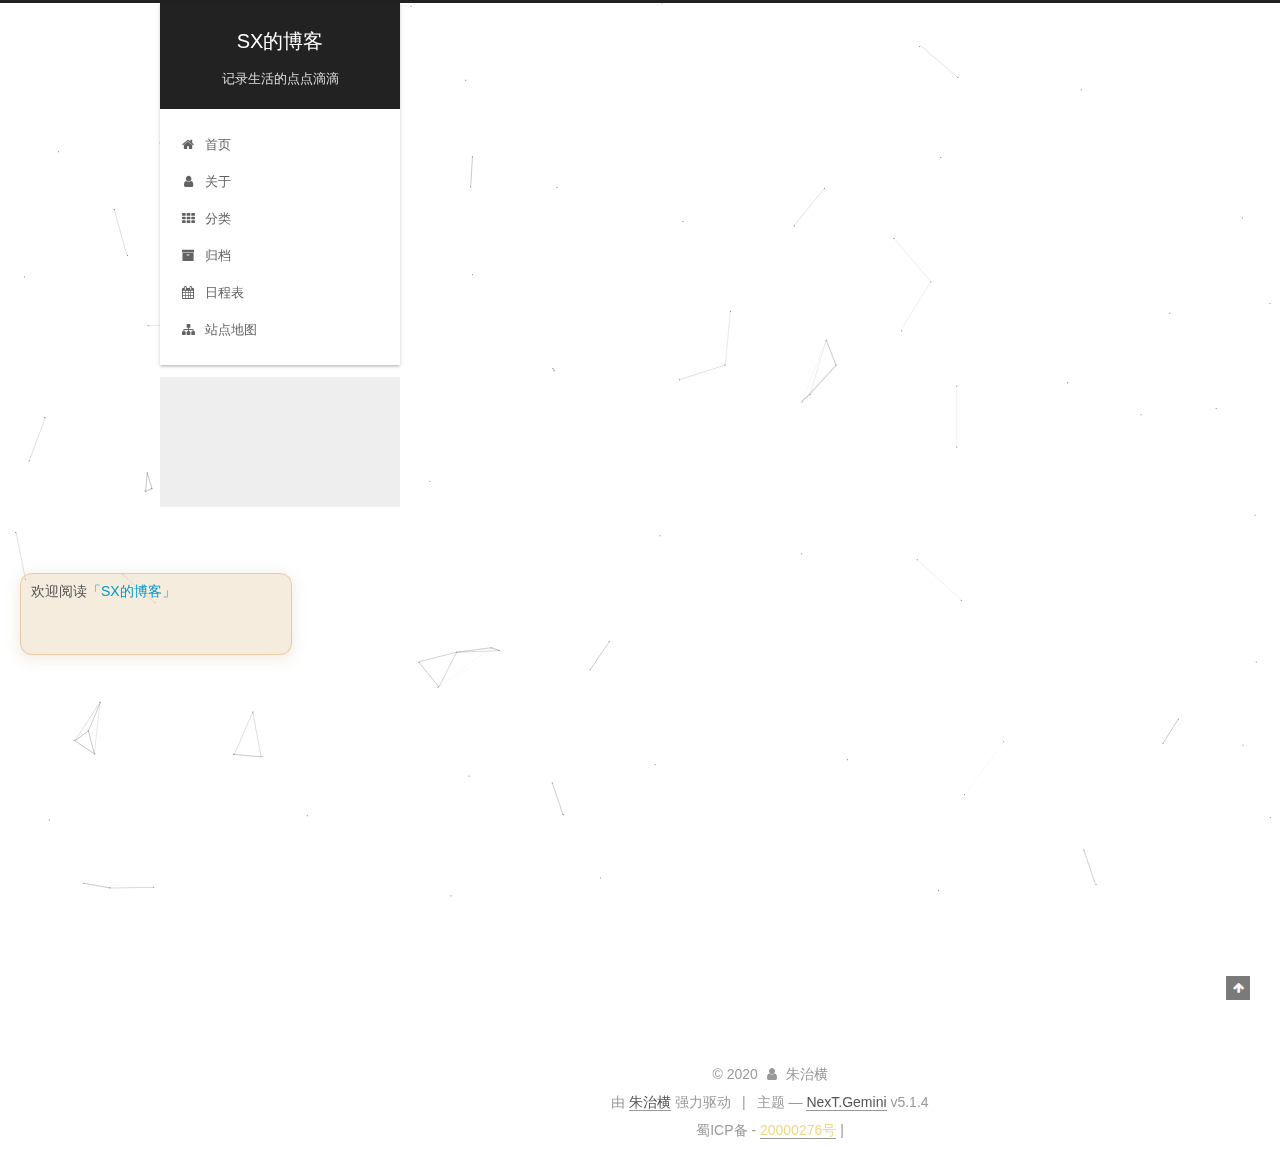
==== commit 7dde9792: "Site updated: 2020-01-15 08:58:35" ====
--- a/index.html
+++ b/index.html
@@ -5,7 +5,7 @@
   
 
 
-<html class="theme-next gemini use-motion" lang="en">
+<html class="theme-next gemini use-motion" lang="zh-Hans">
 <head>
   <meta charset="UTF-8"/>
 <meta http-equiv="X-UA-Compatible" content="IE=edge" />
@@ -14,6 +14,13 @@
 
 
 
+  
+  
+    
+    
+  <script src="/lib/pace/pace.min.js?v=1.0.2"></script>
+  <link href="/lib/pace/pace-theme-fill-left.min.css?v=1.0.2" rel="stylesheet">
+
 
 
 
@@ -83,7 +90,6 @@
 <meta property="og:title" content="SX的博客">
 <meta property="og:url" content="http://sxkirito.com/index.html">
 <meta property="og:site_name" content="SX的博客">
-<meta property="og:locale" content="en_US">
 <meta property="article:author" content="朱治横">
 <meta name="twitter:card" content="summary">
 
@@ -101,7 +107,7 @@
     motion: {"enable":true,"async":false,"transition":{"post_block":"fadeIn","post_header":"slideDownIn","post_body":"slideDownIn","coll_header":"slideLeftIn","sidebar":"slideUpIn"}},
     duoshuo: {
       userId: '0',
-      author: 'Author'
+      author: '博主'
     },
     algolia: {
       applicationID: '',
@@ -121,7 +127,7 @@
 
 
 
-  <title>SX的博客</title>
+  <title>SX的博客 - 记录生活的点点滴滴</title>
   
 
 
@@ -134,7 +140,7 @@
   <script src="/live2d-widget/autoload.js"></script>
 <meta name="generator" content="Hexo 4.2.0"></head>
 
-<body itemscope itemtype="http://schema.org/WebPage" lang="en">
+<body itemscope itemtype="http://schema.org/WebPage" lang="zh-Hans">
 
   
   
@@ -158,7 +164,7 @@
       </a>
     </div>
       
-        <p class="site-subtitle">记录生活的点点滴滴</p>
+        <h1 class="site-subtitle" itemprop="description">记录生活的点点滴滴</h1>
       
   </div>
 
@@ -183,17 +189,57 @@
             
               <i class="menu-item-icon fa fa-fw fa-home"></i> <br />
             
-            Home
+            首页
           </a>
         </li>
       
         
+        <li class="menu-item menu-item-about">
+          <a href="/about/%20" rel="section">
+            
+              <i class="menu-item-icon fa fa-fw fa-user"></i> <br />
+            
+            关于
+          </a>
+        </li>
+      
+        
+        <li class="menu-item menu-item-categories">
+          <a href="/categories/%20" rel="section">
+            
+              <i class="menu-item-icon fa fa-fw fa-th"></i> <br />
+            
+            分类
+          </a>
+        </li>
+      
+        
         <li class="menu-item menu-item-archives">
           <a href="/archives/%20" rel="section">
             
               <i class="menu-item-icon fa fa-fw fa-archive"></i> <br />
             
-            Archives
+            归档
+          </a>
+        </li>
+      
+        
+        <li class="menu-item menu-item-schedule">
+          <a href="/schedule/%20" rel="section">
+            
+              <i class="menu-item-icon fa fa-fw fa-calendar"></i> <br />
+            
+            日程表
+          </a>
+        </li>
+      
+        
+        <li class="menu-item menu-item-sitemap">
+          <a href="/sitemap.xml%20" rel="section">
+            
+              <i class="menu-item-icon fa fa-fw fa-sitemap"></i> <br />
+            
+            站点地图
           </a>
         </li>
       
@@ -247,9 +293,9 @@
 
         
         
-          <h1 class="post-title" itemprop="name headline">
+          <h2 class="post-title" itemprop="name headline">
                 
-                <a class="post-title-link" href="/2020/01/12/hello-world/" itemprop="url">Hello World</a></h1>
+                <a class="post-title-link" href="/2020/01/12/hello-world/" itemprop="url">Hello World</a></h2>
         
 
         <div class="post-meta">
@@ -259,9 +305,9 @@
                 <i class="fa fa-calendar-o"></i>
               </span>
               
-                <span class="post-meta-item-text">Posted on</span>
+                <span class="post-meta-item-text">发表于</span>
               
-              <time title="Post created" itemprop="dateCreated datePublished" datetime="2020-01-12T14:03:47+08:00">
+              <time title="创建于" itemprop="dateCreated datePublished" datetime="2020-01-12T14:03:47+08:00">
                 2020-01-12
               </time>
             
@@ -396,7 +442,7 @@
                 <a href="/archives/%20%7C%7C%20archive">
               
                   <span class="site-state-item-count">1</span>
-                  <span class="site-state-item-name">posts</span>
+                  <span class="site-state-item-name">日志</span>
                 </a>
               </div>
             
@@ -446,7 +492,7 @@
 </div>
 
 
-  <div class="powered-by">Powered by <a class="theme-link" target="_blank" href="https://hexo.io">朱治横</a></div>
+  <div class="powered-by">由 <a class="theme-link" target="_blank" href="https://hexo.io">朱治横</a> 强力驱动</div>
 
 
 
@@ -454,7 +500,8 @@
 
 
 
-  <div class="theme-info">Theme &mdash; <a class="theme-link" target="_blank" href="https://github.com/iissnan/hexo-theme-next">NexT.Gemini</a> v5.1.4</div>
+
+  <div class="theme-info">主题 &mdash; <a class="theme-link" target="_blank" href="https://github.com/iissnan/hexo-theme-next">NexT.Gemini</a> v5.1.4</div>
 
 
 <div class="BbeiAn-info">
@@ -465,6 +512,14 @@
 
 
         
+<div class="busuanzi-count">
+  <script async src="https://dn-lbstatics.qbox.me/busuanzi/2.3/busuanzi.pure.mini.js"></script>
+
+  
+
+  
+</div>
+
 
 
 
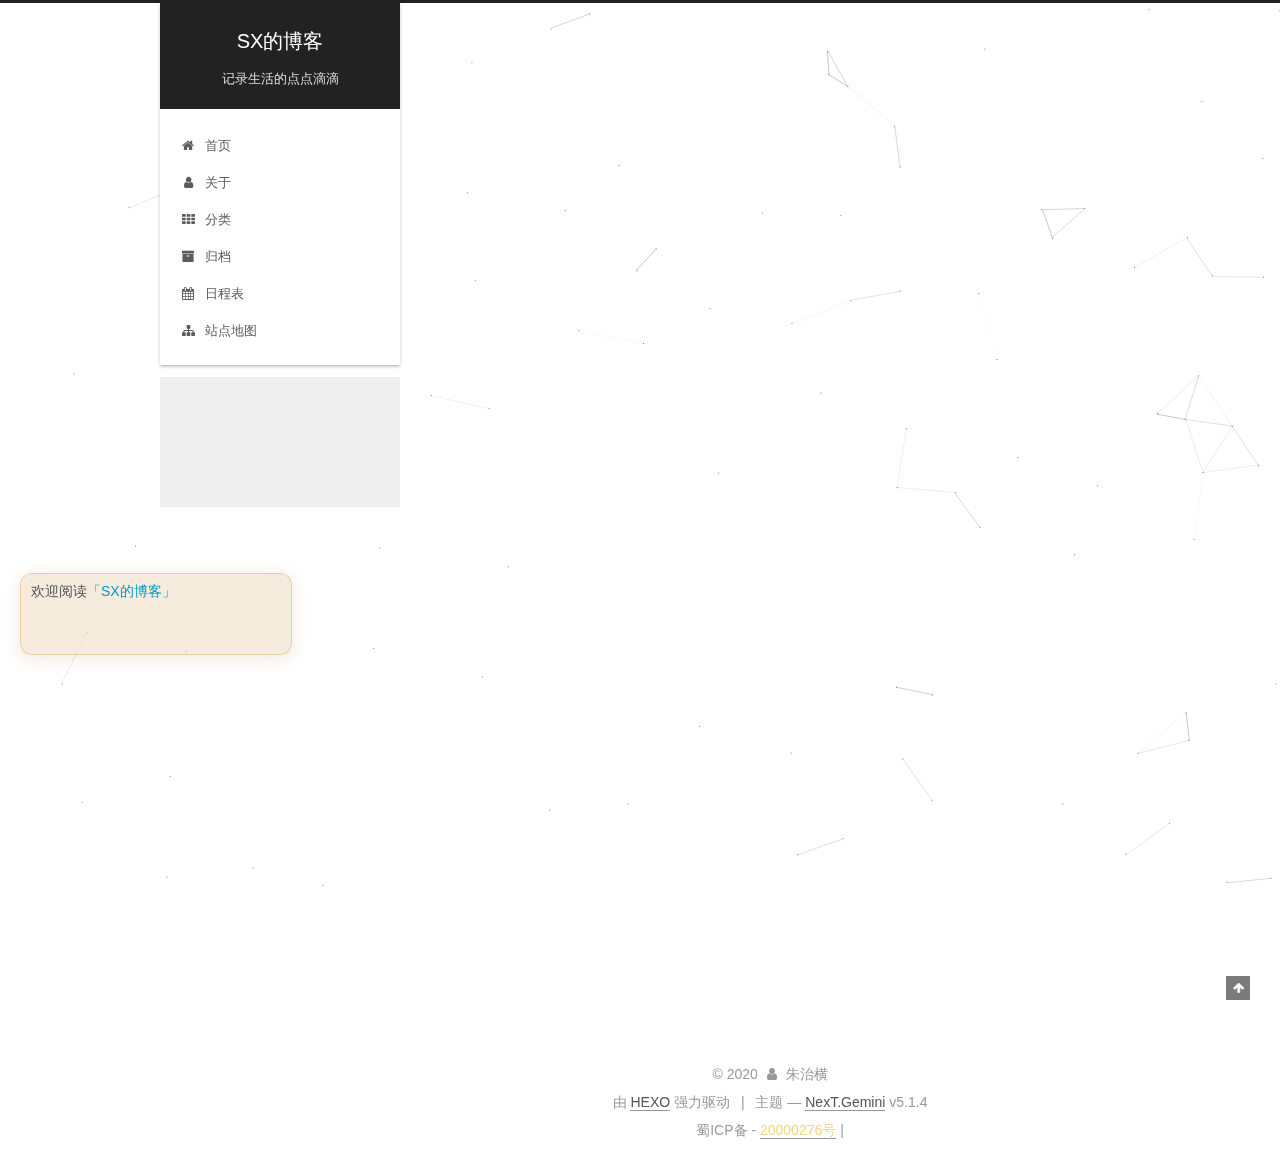
==== commit bf1445b0: "Site updated: 2020-01-15 09:08:19" ====
--- a/index.html
+++ b/index.html
@@ -492,7 +492,7 @@
 </div>
 
 
-  <div class="powered-by">由 <a class="theme-link" target="_blank" href="https://hexo.io">朱治横</a> 强力驱动</div>
+  <div class="powered-by">由 <a class="theme-link" target="_blank" href="https://hexo.io">HEXO</a> 强力驱动</div>
 
 
 
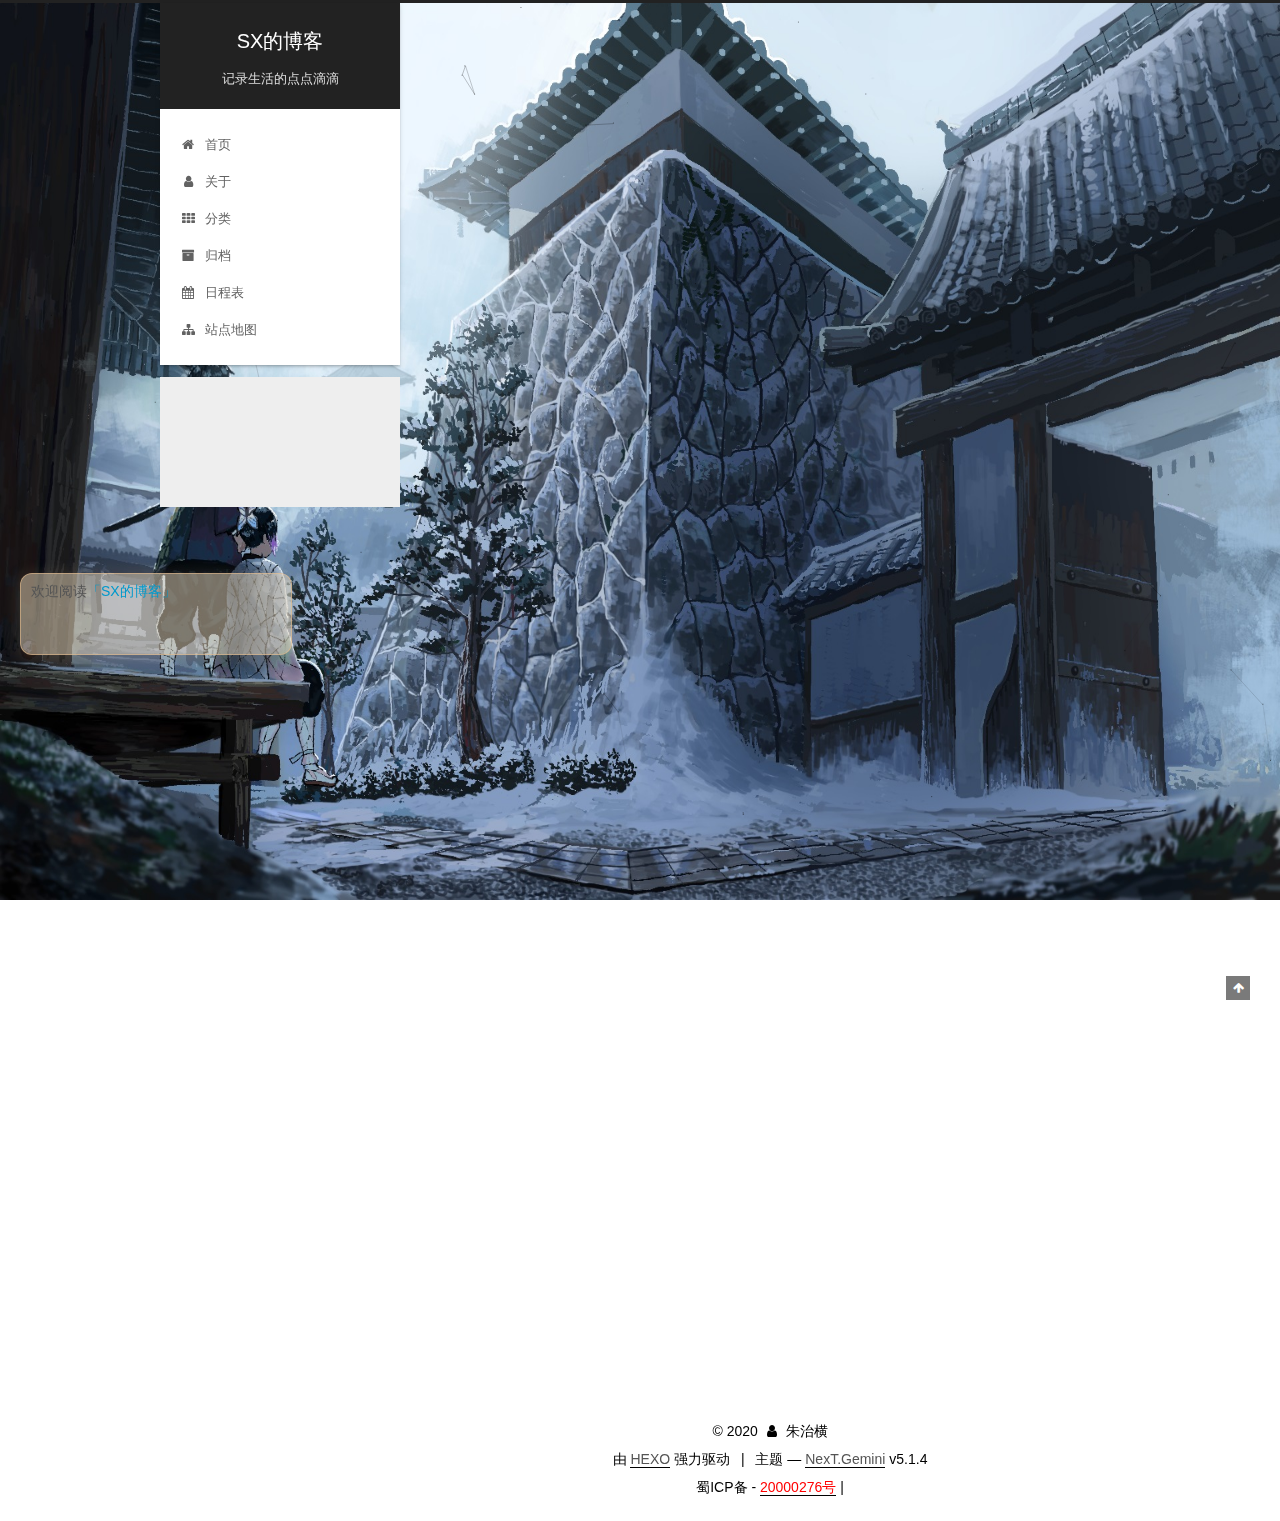
==== commit 4007a8ca: "Site updated: 2020-01-15 15:31:27" ====
--- a/index.html
+++ b/index.html
@@ -13,13 +13,21 @@
 <meta name="theme-color" content="#222">
 
 
+  <script>
+  (function(i,s,o,g,r,a,m){i["DaoVoiceObject"]=r;i[r]=i[r]||function(){(i[r].q=i[r].q||[]).push(arguments)},i[r].l=1*new Date();a=s.createElement(o),m=s.getElementsByTagName(o)[0];a.async=1;a.src=g;a.charset="utf-8";m.parentNode.insertBefore(a,m)})(window,document,"script",('https:' == document.location.protocol ? 'https:' : 'http:') + "//widget.daovoice.io/widget/0f81ff2f.js","daovoice")
+  daovoice('init', {
+      app_id: "108b3e1c"
+    });
+  daovoice('update');
+  </script>
+
 
   
   
     
     
   <script src="/lib/pace/pace.min.js?v=1.0.2"></script>
-  <link href="/lib/pace/pace-theme-fill-left.min.css?v=1.0.2" rel="stylesheet">
+  <link href="/lib/pace/pace-theme-flash.min.css?v=1.0.2" rel="stylesheet">
 
 
 
@@ -110,9 +118,9 @@
       author: '博主'
     },
     algolia: {
-      applicationID: '',
-      apiKey: '',
-      indexName: '',
+      applicationID: 'FKNETDYM2P',
+      apiKey: '56a28ef8aed89808847d2a3e04601bc7',
+      indexName: 'blog',
       hits: {"per_page":10},
       labels: {"input_placeholder":"Search for Posts","hits_empty":"We didn't find any results for the search: ${query}","hits_stats":"${hits} results found in ${time} ms"}
     }
@@ -137,10 +145,14 @@
 
 
 
+ 
   <script src="/live2d-widget/autoload.js"></script>
+ 
+  
 <meta name="generator" content="Hexo 4.2.0"></head>
 
 <body itemscope itemtype="http://schema.org/WebPage" lang="zh-Hans">
+
 
   
   
@@ -276,7 +288,7 @@
   
   
   <div class="post-block">
-    <link itemprop="mainEntityOfPage" href="http://sxkirito.com/2020/01/12/hello-world/">
+    <link itemprop="mainEntityOfPage" href="http://sxkirito.com/2020/01/15/%E7%AC%AC%E4%B8%89%E7%AF%87%E6%96%87%E7%AB%A0/">
 
     <span hidden itemprop="author" itemscope itemtype="http://schema.org/Person">
       <meta itemprop="name" content="朱治横">
@@ -295,7 +307,7 @@
         
           <h2 class="post-title" itemprop="name headline">
                 
-                <a class="post-title-link" href="/2020/01/12/hello-world/" itemprop="url">Hello World</a></h2>
+                <a class="post-title-link" href="/2020/01/15/%E7%AC%AC%E4%B8%89%E7%AF%87%E6%96%87%E7%AB%A0/" itemprop="url">推荐电影(大鱼海棠)</a></h2>
         
 
         <div class="post-meta">
@@ -307,8 +319,8 @@
               
                 <span class="post-meta-item-text">发表于</span>
               
-              <time title="创建于" itemprop="dateCreated datePublished" datetime="2020-01-12T14:03:47+08:00">
-                2020-01-12
+              <time title="创建于" itemprop="dateCreated datePublished" datetime="2020-01-15T14:03:00+08:00">
+                2020-01-15
               </time>
             
 
@@ -347,19 +359,247 @@
       
         
           
-            <p>Welcome to <a href="https://hexo.io/" target="_blank" rel="noopener">Hexo</a>! This is your very first post. Check <a href="https://hexo.io/docs/" target="_blank" rel="noopener">documentation</a> for more info. If you get any problems when using Hexo, you can find the answer in <a href="https://hexo.io/docs/troubleshooting.html" target="_blank" rel="noopener">troubleshooting</a> or you can ask me on <a href="https://github.com/hexojs/hexo/issues" target="_blank" rel="noopener">GitHub</a>.</p>
-<h2 id="Quick-Start"><a href="#Quick-Start" class="headerlink" title="Quick Start"></a>Quick Start</h2><h3 id="Create-a-new-post"><a href="#Create-a-new-post" class="headerlink" title="Create a new post"></a>Create a new post</h3><figure class="highlight bash"><table><tr><td class="gutter"><pre><span class="line">1</span><br></pre></td><td class="code"><pre><span class="line">$ hexo new <span class="string">"My New Post"</span></span><br></pre></td></tr></table></figure>
-
-<p>More info: <a href="https://hexo.io/docs/writing.html" target="_blank" rel="noopener">Writing</a></p>
-<h3 id="Run-server"><a href="#Run-server" class="headerlink" title="Run server"></a>Run server</h3><figure class="highlight bash"><table><tr><td class="gutter"><pre><span class="line">1</span><br></pre></td><td class="code"><pre><span class="line">$ hexo server</span><br></pre></td></tr></table></figure>
-
-<p>More info: <a href="https://hexo.io/docs/server.html" target="_blank" rel="noopener">Server</a></p>
-<h3 id="Generate-static-files"><a href="#Generate-static-files" class="headerlink" title="Generate static files"></a>Generate static files</h3><figure class="highlight bash"><table><tr><td class="gutter"><pre><span class="line">1</span><br></pre></td><td class="code"><pre><span class="line">$ hexo generate</span><br></pre></td></tr></table></figure>
-
-<p>More info: <a href="https://hexo.io/docs/generating.html" target="_blank" rel="noopener">Generating</a></p>
-<h3 id="Deploy-to-remote-sites"><a href="#Deploy-to-remote-sites" class="headerlink" title="Deploy to remote sites"></a>Deploy to remote sites</h3><figure class="highlight bash"><table><tr><td class="gutter"><pre><span class="line">1</span><br></pre></td><td class="code"><pre><span class="line">$ hexo deploy</span><br></pre></td></tr></table></figure>
-
-<p>More info: <a href="https://hexo.io/docs/one-command-deployment.html" target="_blank" rel="noopener">Deployment</a></p>
+            <p><img src="/images/yu.jpg" alt="大鱼海棠"><br>&emsp;&emsp;在天空与人类世界的大海相连的海洋深处，生活着掌管着人类世界万物运行规律的“其他人”。居住在“神之围楼”里的女孩“椿”，十六岁生日那天变作一条海豚到人间巡礼，被大海中的一张网困住，一个人类男孩因为救她而落入深海死去。为了报恩，她需要在自己的世界里帮助男孩的灵魂——一条拇指那么大的小鱼，成长为比鲸更巨大的鱼并回归大海。历经种种困难与阻碍，男孩死后终于获得重生，但这一过程却不断地违背“神”的世界规律而引发种种灾难</p>
+
+          
+        
+      
+    </div>
+    
+    
+    
+
+    
+
+    
+
+    
+
+    <footer class="post-footer">
+      
+
+      
+
+      
+
+      
+      
+        <div class="post-eof"></div>
+      
+    </footer>
+  </div>
+  
+  
+  
+  </article>
+
+
+    
+      
+
+  
+
+  
+  
+  
+
+  <article class="post post-type-normal" itemscope itemtype="http://schema.org/Article">
+  
+  
+  
+  <div class="post-block">
+    <link itemprop="mainEntityOfPage" href="http://sxkirito.com/2020/01/15/%E8%BF%99%E6%98%AF%E7%AC%AC%E4%BA%8C%E7%AF%87%E6%96%87%E7%AB%A0/">
+
+    <span hidden itemprop="author" itemscope itemtype="http://schema.org/Person">
+      <meta itemprop="name" content="朱治横">
+      <meta itemprop="description" content="">
+      <meta itemprop="image" content="/images/avatar.gif">
+    </span>
+
+    <span hidden itemprop="publisher" itemscope itemtype="http://schema.org/Organization">
+      <meta itemprop="name" content="SX的博客">
+    </span>
+
+    
+      <header class="post-header">
+
+        
+        
+          <h2 class="post-title" itemprop="name headline">
+                
+                <a class="post-title-link" href="/2020/01/15/%E8%BF%99%E6%98%AF%E7%AC%AC%E4%BA%8C%E7%AF%87%E6%96%87%E7%AB%A0/" itemprop="url">这是第二篇文章</a></h2>
+        
+
+        <div class="post-meta">
+          <span class="post-time">
+            
+              <span class="post-meta-item-icon">
+                <i class="fa fa-calendar-o"></i>
+              </span>
+              
+                <span class="post-meta-item-text">发表于</span>
+              
+              <time title="创建于" itemprop="dateCreated datePublished" datetime="2020-01-15T13:14:16+08:00">
+                2020-01-15
+              </time>
+            
+
+            
+
+            
+          </span>
+
+          
+
+          
+            
+          
+
+          
+          
+
+          
+
+          
+
+          
+
+        </div>
+      </header>
+    
+
+    
+    
+    
+    <div class="post-body" itemprop="articleBody">
+
+      
+      
+
+      
+        
+          
+            <p>在天空与人类世界的大海相连的海洋深处，生活着掌管着人类世界万物运行规律的“其他人”。居住在“神之围楼”里的女孩“椿”，十六岁生日那天变作一条海豚到人间巡礼，被大海中的一张网困住，一个人类男孩因为救她而落入深海死去。为了报恩，她需要在自己的世界里帮助男孩的灵魂——一条拇指那么大的小鱼，成长为比鲸更巨大的鱼并回归大海。历经种种困难与阻碍，男孩死后终于获得重生，但这一过程却不断地违背“神”的世界规律而引发种种灾难。</p>
+
+          
+        
+      
+    </div>
+    
+    
+    
+
+    
+
+    
+
+    
+
+    <footer class="post-footer">
+      
+
+      
+
+      
+
+      
+      
+        <div class="post-eof"></div>
+      
+    </footer>
+  </div>
+  
+  
+  
+  </article>
+
+
+    
+      
+
+  
+
+  
+  
+  
+
+  <article class="post post-type-normal" itemscope itemtype="http://schema.org/Article">
+  
+  
+  
+  <div class="post-block">
+    <link itemprop="mainEntityOfPage" href="http://sxkirito.com/2020/01/15/%E8%BF%99%E6%98%AF%E7%AC%AC%E4%B8%80%E7%AF%87%E6%96%87%E7%AB%A0/">
+
+    <span hidden itemprop="author" itemscope itemtype="http://schema.org/Person">
+      <meta itemprop="name" content="朱治横">
+      <meta itemprop="description" content="">
+      <meta itemprop="image" content="/images/avatar.gif">
+    </span>
+
+    <span hidden itemprop="publisher" itemscope itemtype="http://schema.org/Organization">
+      <meta itemprop="name" content="SX的博客">
+    </span>
+
+    
+      <header class="post-header">
+
+        
+        
+          <h2 class="post-title" itemprop="name headline">
+                
+                <a class="post-title-link" href="/2020/01/15/%E8%BF%99%E6%98%AF%E7%AC%AC%E4%B8%80%E7%AF%87%E6%96%87%E7%AB%A0/" itemprop="url">这是第一篇文章</a></h2>
+        
+
+        <div class="post-meta">
+          <span class="post-time">
+            
+              <span class="post-meta-item-icon">
+                <i class="fa fa-calendar-o"></i>
+              </span>
+              
+                <span class="post-meta-item-text">发表于</span>
+              
+              <time title="创建于" itemprop="dateCreated datePublished" datetime="2020-01-15T13:11:59+08:00">
+                2020-01-15
+              </time>
+            
+
+            
+
+            
+          </span>
+
+          
+
+          
+            
+          
+
+          
+          
+
+          
+
+          
+
+          
+
+        </div>
+      </header>
+    
+
+    
+    
+    
+    <div class="post-body" itemprop="articleBody">
+
+      
+      
+
+      
+        
+          
+            <p>这是我发布的第一篇文章哦</p>
 
           
         
@@ -441,7 +681,7 @@
               
                 <a href="/archives/%20%7C%7C%20archive">
               
-                  <span class="site-state-item-count">1</span>
+                  <span class="site-state-item-count">3</span>
                   <span class="site-state-item-name">日志</span>
                 </a>
               </div>
@@ -506,7 +746,7 @@
 
 <div class="BbeiAn-info">
    	蜀ICP备 -
-    <a target="_blank" href="http://www.miitbeian.gov.cn/" style="color:#f0d784"  rel="nofollow">20000276号</a> <!--a标签中增加nofollow属性，避免爬虫出站。-->| 
+    <a target="_blank" href="http://www.beian.miit.gov.cn/" style="color:#f00"  rel="nofollow">20000276号</a> <!--a标签中增加nofollow属性，避免爬虫出站。-->| 
  <!--这里将图标作为了背景，以使得能和后面的文字在同一行-->
 </div>
 
@@ -693,3 +933,5 @@
 
 <script src="/live2dw/lib/L2Dwidget.min.js?094cbace49a39548bed64abff5988b05"></script><script>L2Dwidget.init({"pluginRootPath":"live2dw/","pluginJsPath":"lib/","pluginModelPath":"assets/","tagMode":false,"debug":false,"model":{"jsonPath":"live2d-widget-model-wanko"},"display":{"position":"right","width":150,"height":300},"mobile":{"show":true},"log":false});</script></body>
 </html>
+<!-- 页面点击小红心 -->
+<script type="text/javascript" src="/js/src/clicklove.js"></script>
--- a/css/main.css
+++ b/css/main.css
@@ -280,7 +280,7 @@
   color: #555;
   text-decoration: none;
   outline: none;
-  border-bottom: 1px solid #999;
+  border-bottom: 1px solid #000;
   word-wrap: break-word;
 }
 a:hover {
@@ -386,7 +386,7 @@
 .translation {
   margin-top: -20px;
   font-size: 14px;
-  color: #999;
+  color: #000;
 }
 .scrollbar-measure {
   width: 100px;
@@ -1239,7 +1239,7 @@
   margin: -20px auto 15px;
   text-align: center;
   font-size: 14px;
-  color: #999;
+  color: #000;
   font-weight: bold;
   line-height: 1;
 }
@@ -1497,7 +1497,7 @@
 }
 .posts-expand .post-meta {
   margin: 3px 0 60px 0;
-  color: #999;
+  color: #000;
   font-family: 'Lato', "PingFang SC", "Microsoft YaHei", sans-serif;
   font-size: 12px;
   text-align: center;
@@ -1508,7 +1508,7 @@
   padding: 3px;
 }
 .posts-expand .post-meta .post-category-list-link {
-  color: #999;
+  color: #000;
 }
 .posts-expand .post-meta .post-description {
   font-size: 14px;
@@ -1671,7 +1671,7 @@
   -webkit-transform: translateZ(0);
 }
 .sidebar a {
-  color: #999;
+  color: #000;
   border-bottom-color: #555;
 }
 .sidebar a:hover {
@@ -1690,7 +1690,7 @@
 .sidebar-inner {
   position: relative;
   padding: 20px 10px;
-  color: #999;
+  color: #000;
   text-align: center;
 }
 .site-overview-wrap {
@@ -1753,7 +1753,7 @@
   margin-top: 0;
   text-align: center;
   font-size: 13px;
-  color: #999;
+  color: #000;
 }
 .site-state {
   overflow: hidden;
@@ -1781,7 +1781,7 @@
 }
 .site-state-item-name {
   font-size: 13px;
-  color: #999;
+  color: #000;
 }
 .feed-link {
   margin-top: 20px;
@@ -1823,7 +1823,7 @@
   width: 4px;
   height: 4px;
   border-radius: 50%;
-  background: #8baf1a;
+  background: #ffa324;
 }
 .links-of-blogroll {
   font-size: 13px;
@@ -1945,7 +1945,7 @@
 }
 .footer {
   font-size: 14px;
-  color: #999;
+  color: #000;
 }
 .footer img {
   border: none;
@@ -2356,13 +2356,6 @@
 .page-pv .busuanzi-value {
   margin: 0 5px;
 }
-.site-uv {
-  margin-right: 10px;
-}
-.site-uv::after {
-  content: "|";
-  padding-left: 10px;
-}
 .page-archive .archive-page-counter {
   position: relative;
   top: 3px;
@@ -3054,10 +3047,11 @@
 }
 .post-body h3 {
   font-size: 1.3em;
-  border-bottom: 1px dotted #eee;
+  border-bottom: 1px solid #eee;
 }
 .post-body h4 {
   font-size: 1.2em;
+  border-bottom: 1px dotted #eee;
 }
 .post-body h5 {
   font-size: 1.07em;
@@ -3122,8 +3116,9 @@
   }
 }
 body {
-  background: url("https://source.unsplash.com/random/1600x900");
+  background: url("../../images/wallhaven-ymwj9d.jpg");
   background-repeat: no-repeat;
   background-attachment: fixed;
   background-position: 50% 50%;
-}
+  background-size: 100% 100%;
+}
